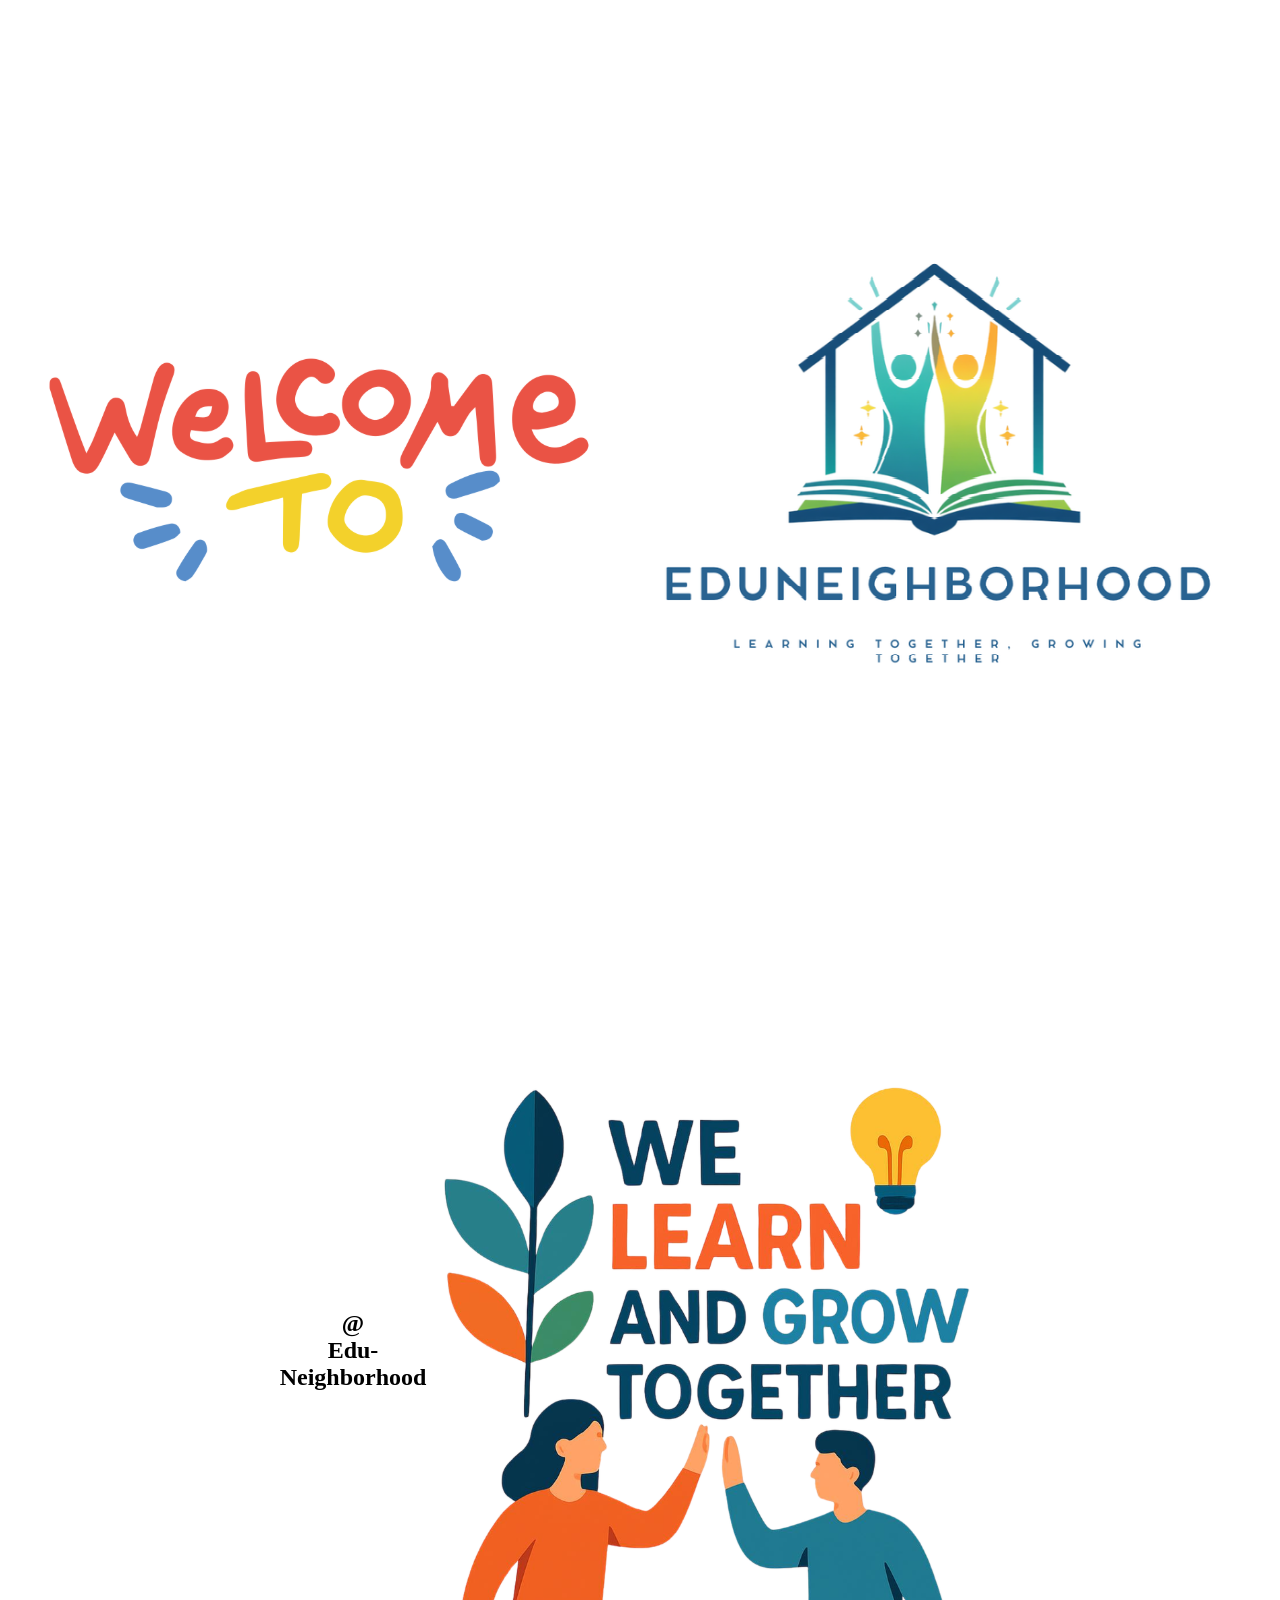
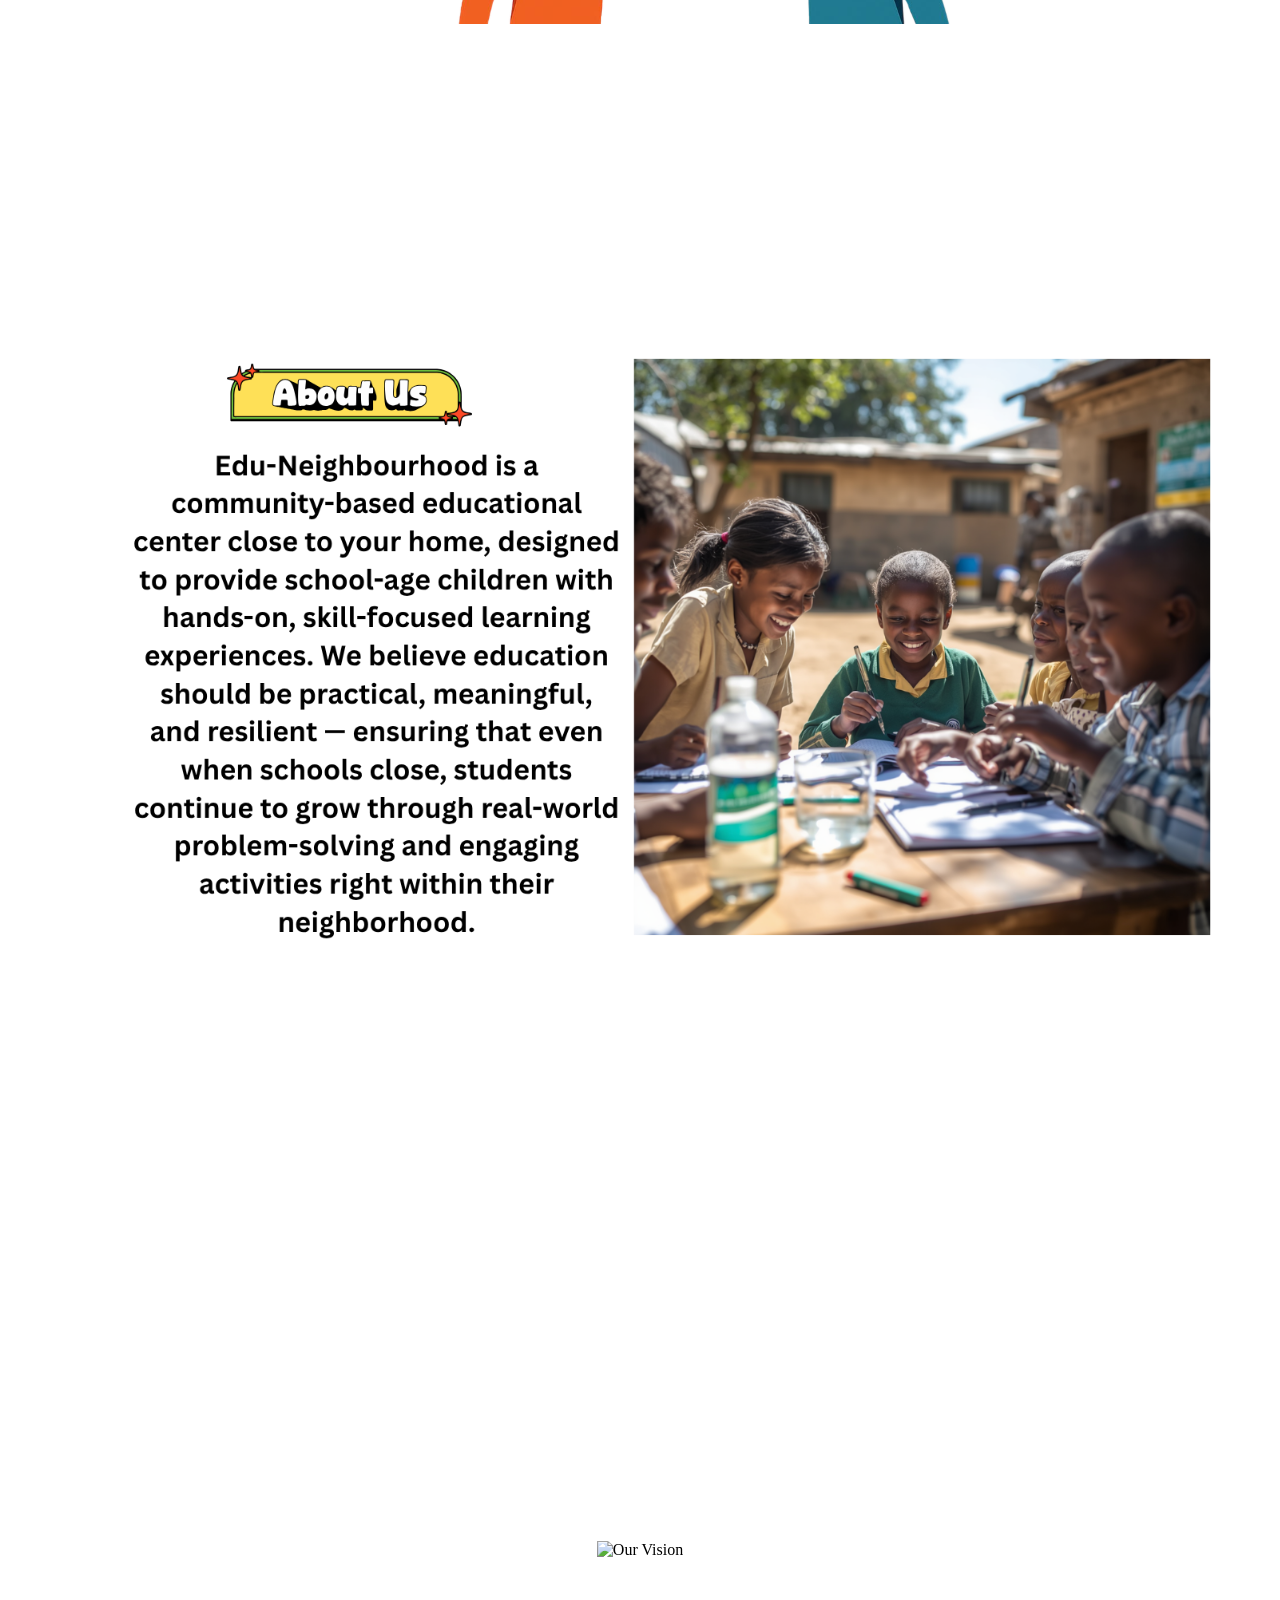
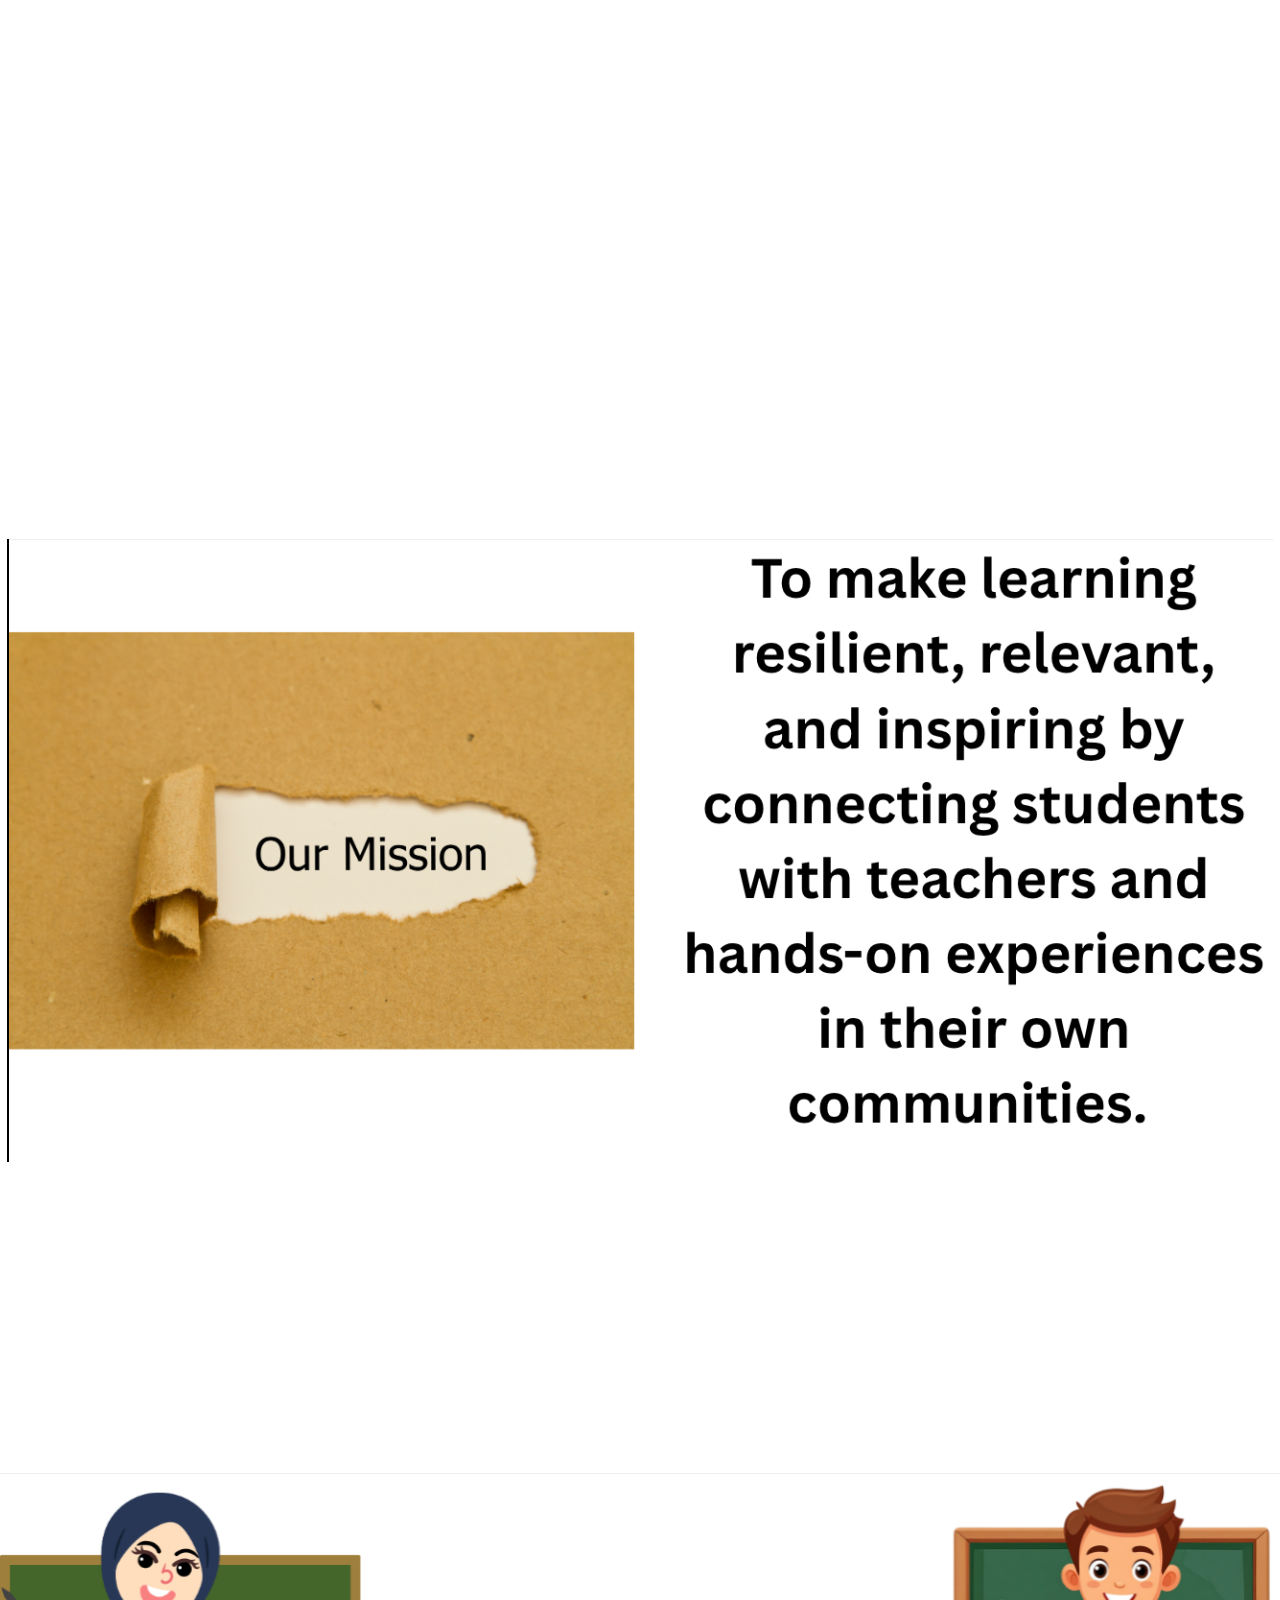
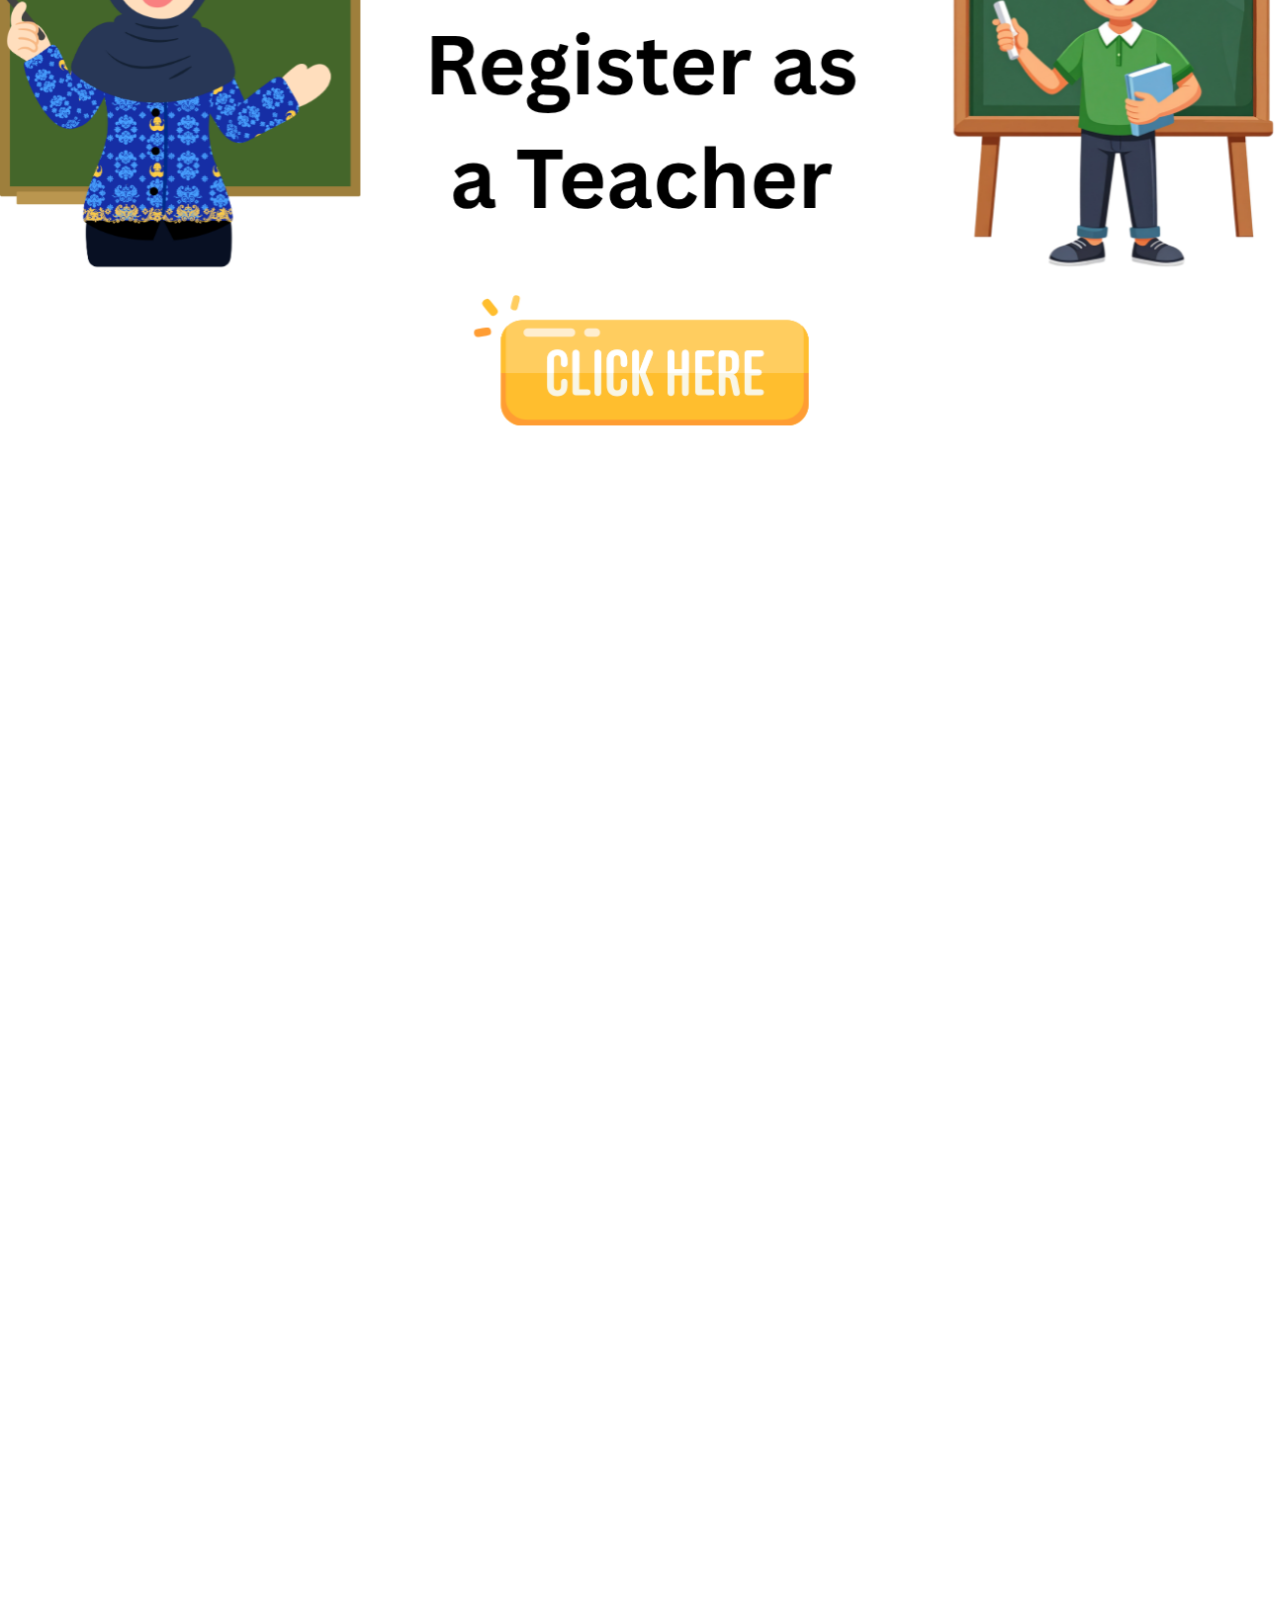
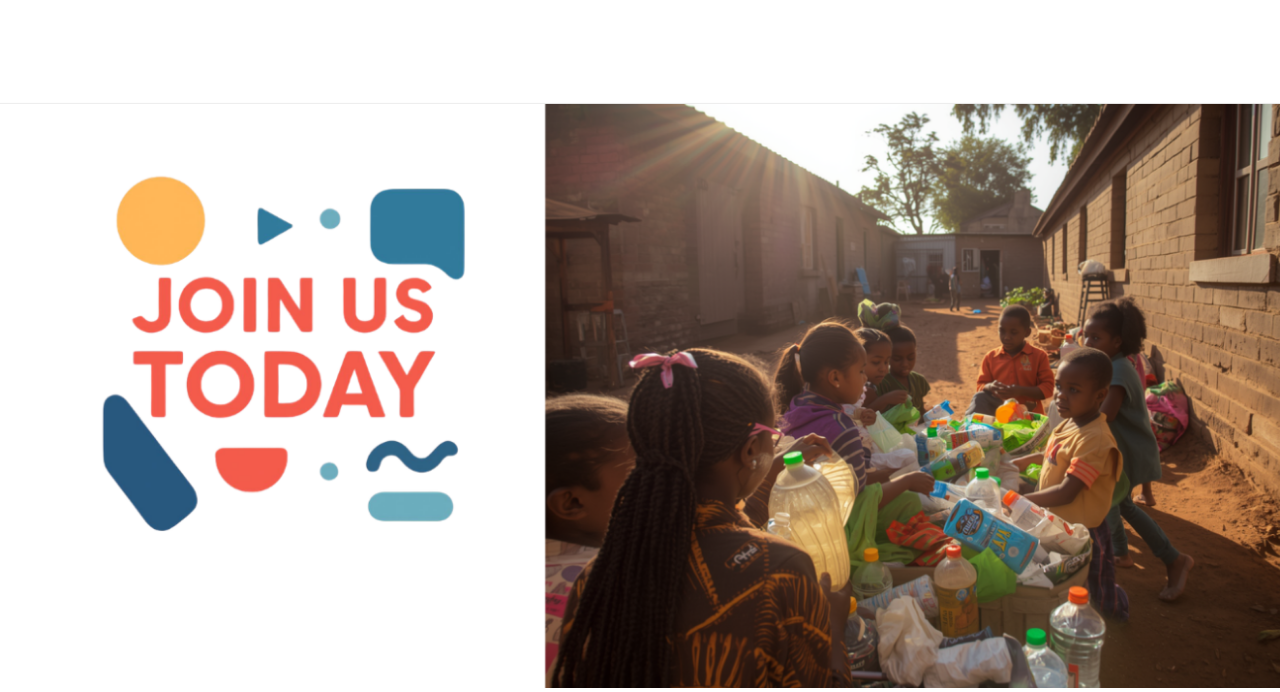
==== index.html @ c3575efc "first commit" ====
<!DOCTYPE html>
<html lang="en">
<head>
    <meta charset="UTF-8">
    <meta name="viewport" content="width=>, initial-scale=1.0">
    <title>EduNeighborhood</title>
    <link rel="stylesheet" href="style.css">
</head>
<body>
    <header>
        
        <div class="left">
            <a href="index.html">
                <img src="images/header1.png" alt="Welcom image">
            </a>
        </div>
        <div class="right">
            <a href="index.html">
                <img src="images/header2.png" alt="Home image" >
            </a>           
         </div>
    </header>
    <Section class="Section1">
        <div class="left">
            <h1>
                @<br>Edu-<br>Neighborhood
            </h1>
        </div>
        <div class="right">
            <img src="images/section1.png" alt="">
        </div>
    </Section>
    <Section class="Section2">
       <img src="images/about1.png" alt="About Us">
    </Section>
    <Section class="Section3">
         <img src="images/Vision1.png" alt="Our Vision">
    </Section>
    <Section class="Section4">
        <img src="images/Mission1.png" alt="Our Mission">
    </Section>
    <Section class="Section5">
        <img src="images/Register1.png" alt="Teacher Register">
    </Section>
    <Section class="Section6">

    </Section>
    <Section class="Section7">

    </Section>
    <Section class="Section8">

    </Section>
    <Footer>
        <img src="images/footer1.png" alt="Join Us Today">
    </Footer>
</body>
</html>
---- style.css ----
body{
  align-items: center;
  margin: 0;
  padding: 0;

}
header {
     /* Full width */
  display: flex; 
  flex-direction: column;  /* Optional: for centering content */
  align-items: center;
  justify-content: center;
  gap: 15px;
}
img {
  max-width: 100%;
  height: auto;
}

Section {
      /* Full width */
  display: flex; 
  flex-direction: column;  /* Optional: for centering content */
  align-items: center;
  justify-content: center;
  gap: 15px;
}
h1 {
    display: flex;
    align-items: center;
    justify-content: center;
    text-align: center;
}

@media(min-width: 768px) {
    header {
        flex-direction: row;
        justify-content: center;
        height: 100vh;
        width: 100%;
        }
     section {
        flex-direction: row;
        justify-content: center;
        height: 100vh;
        width: 100%;
        }
}
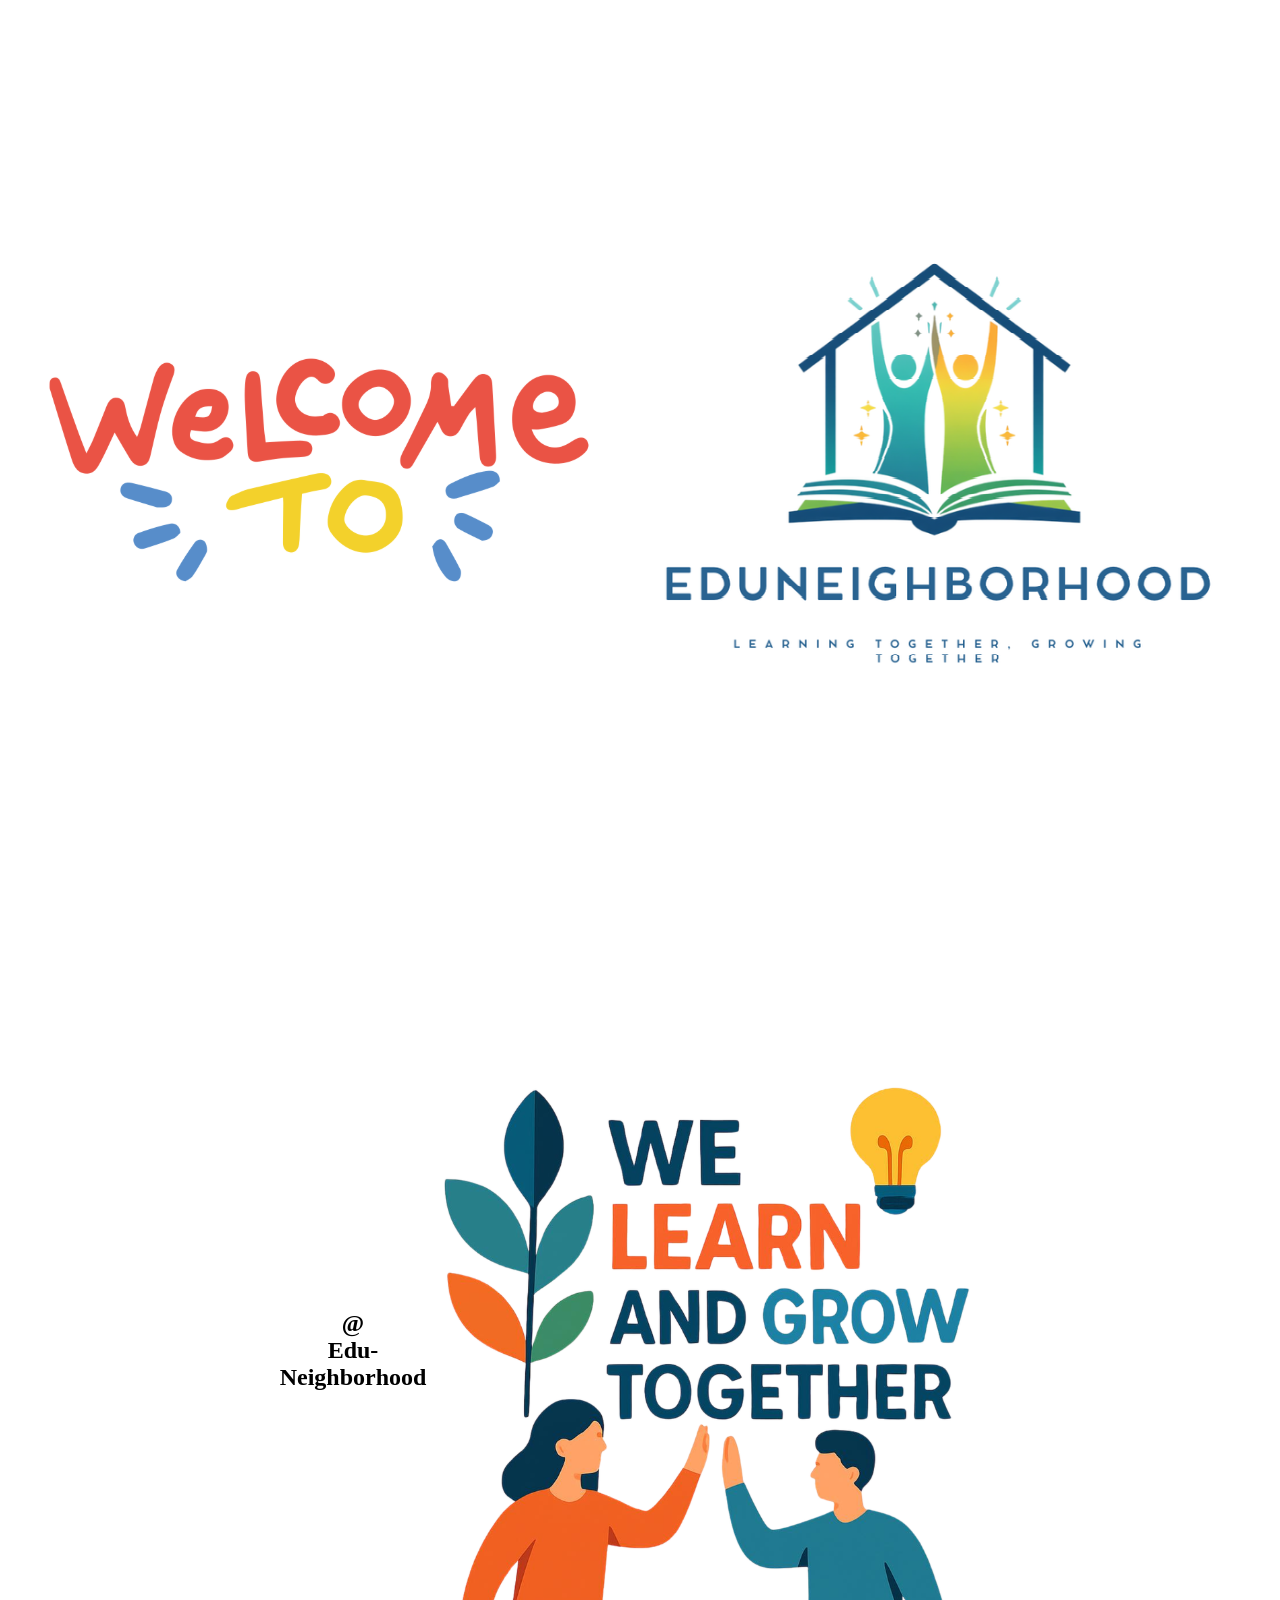
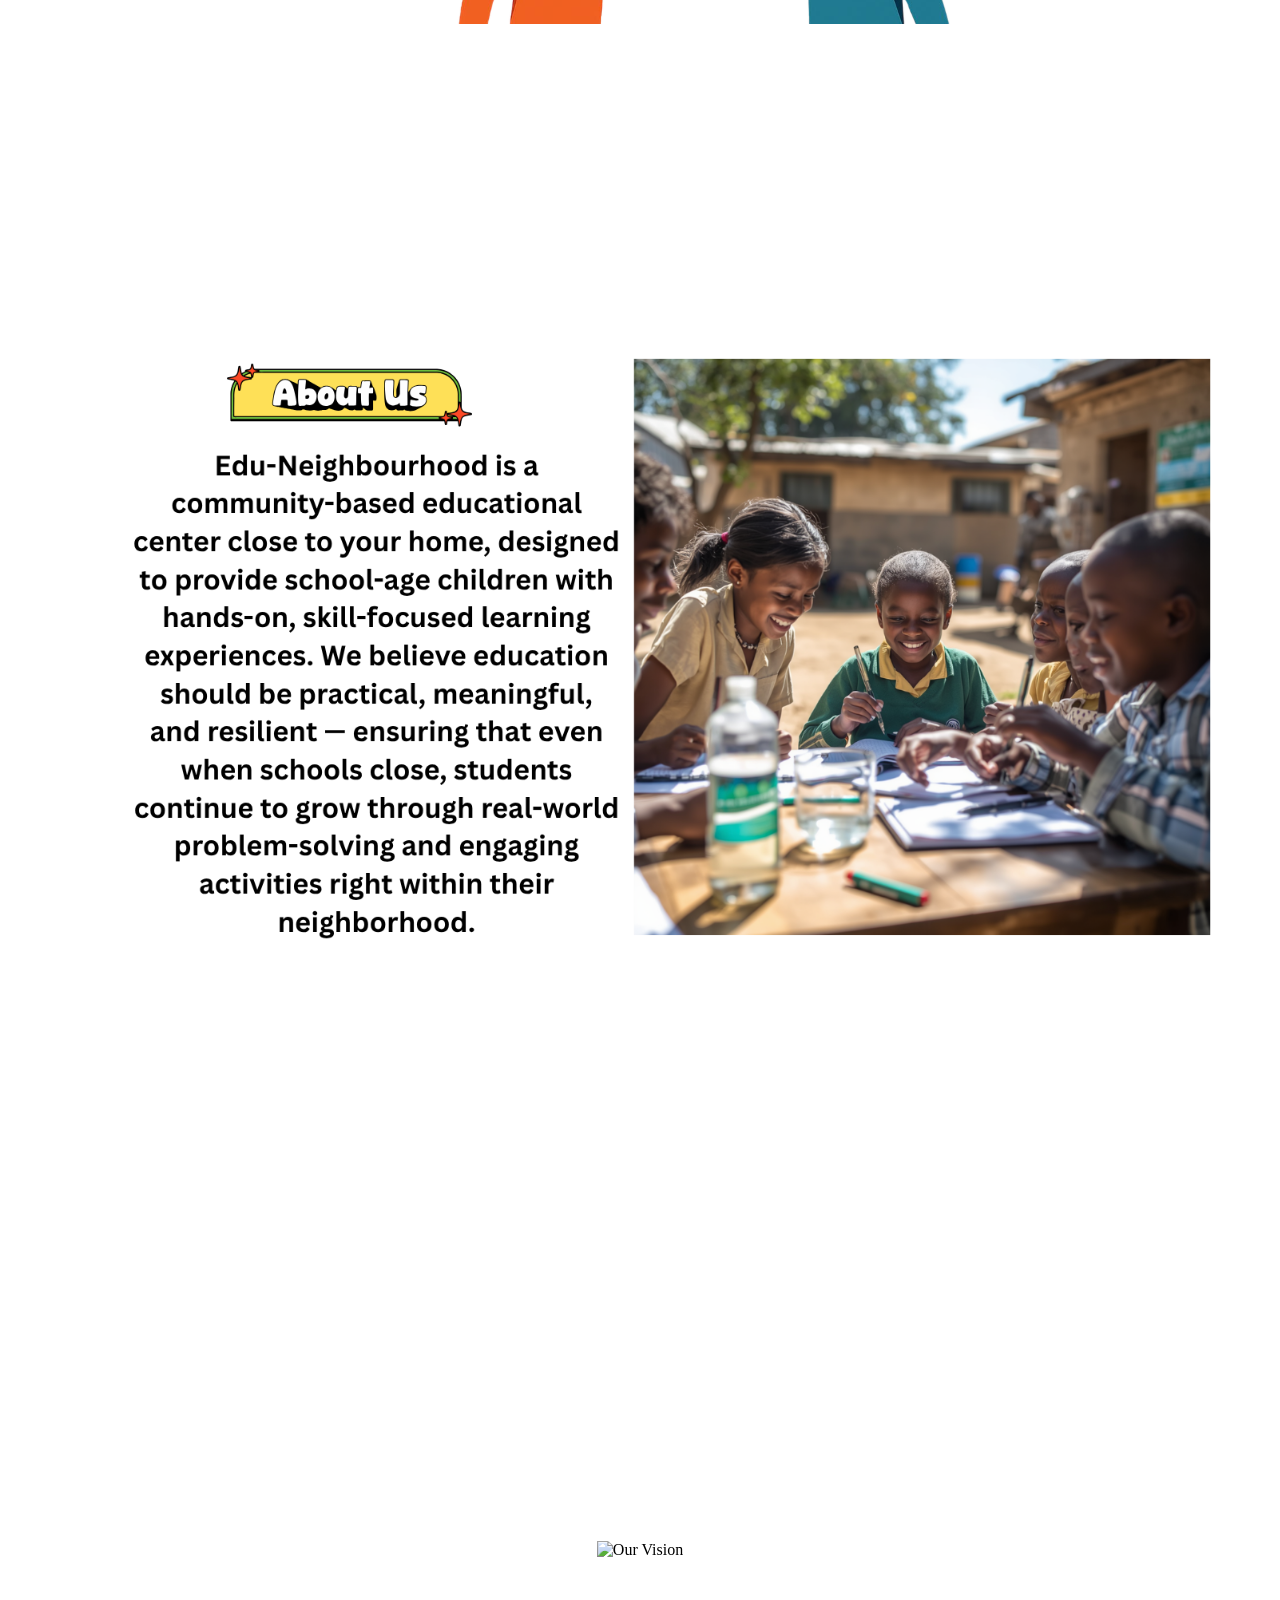
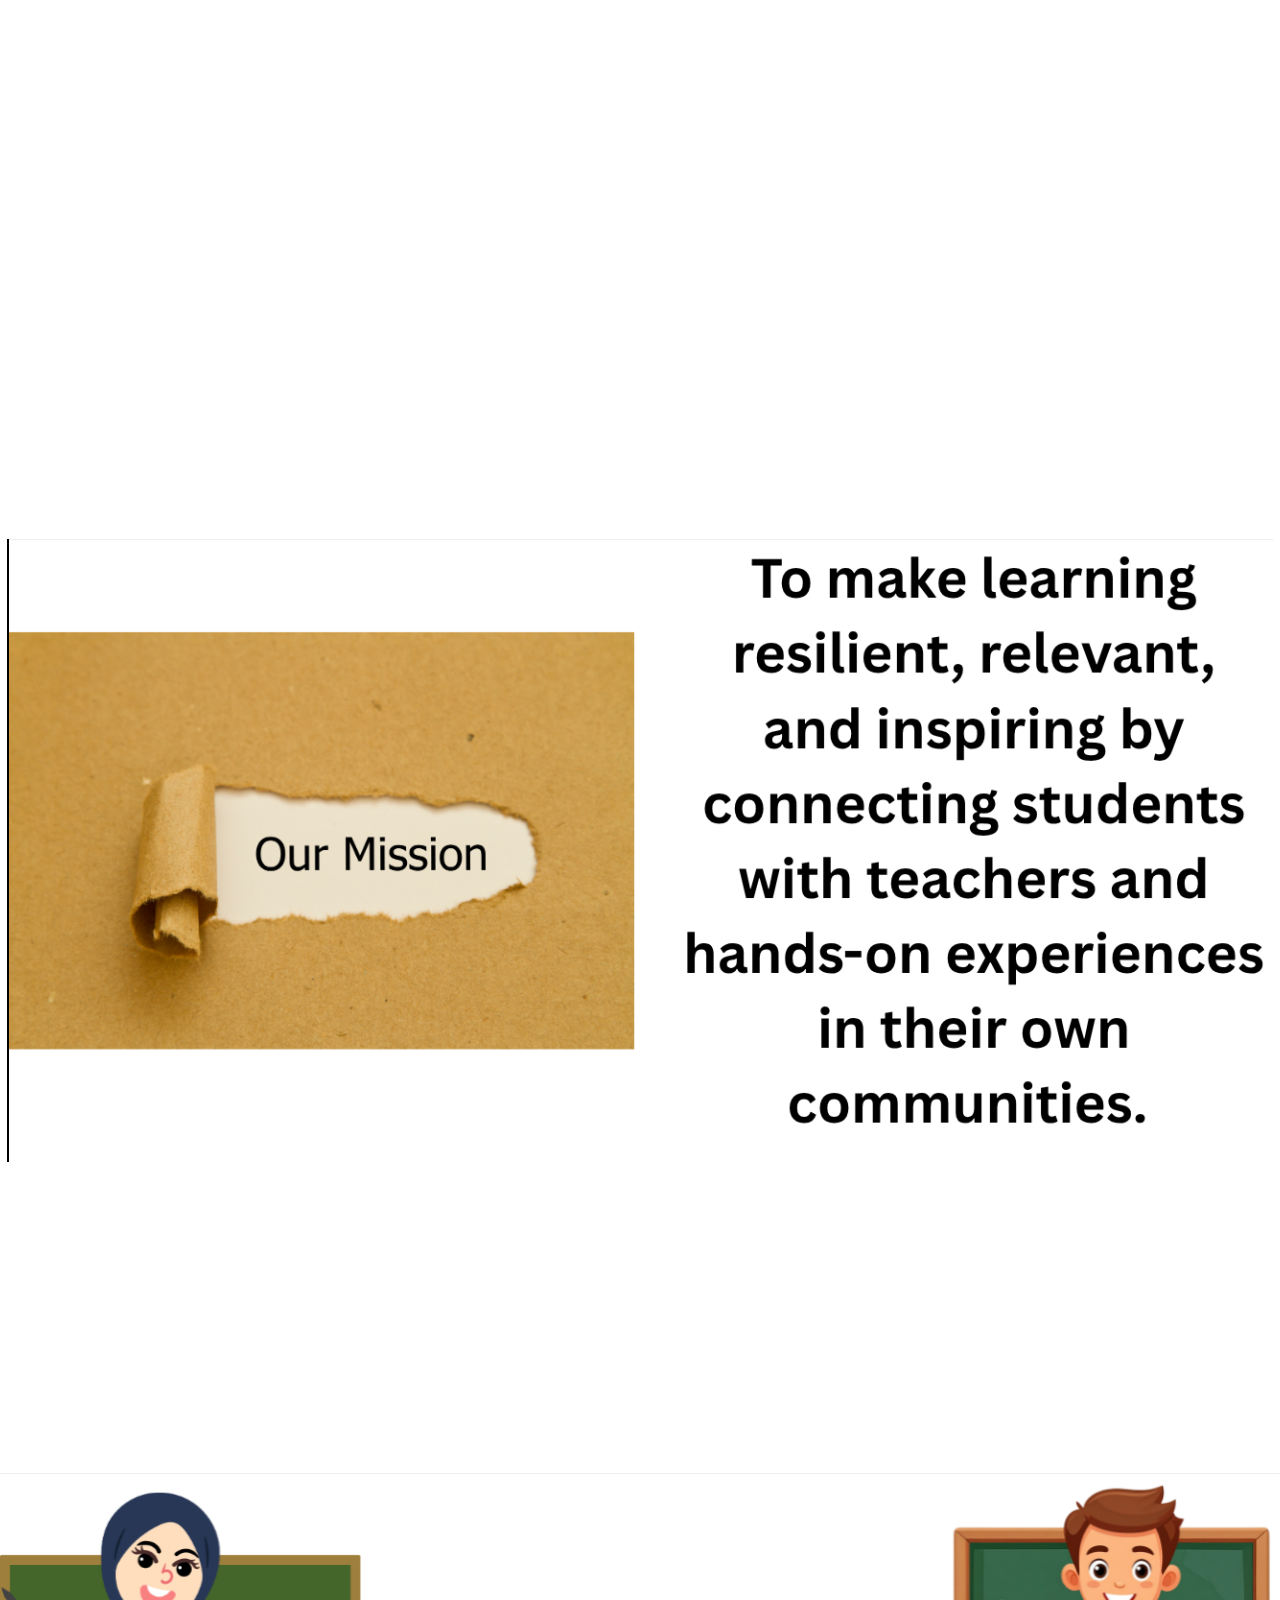
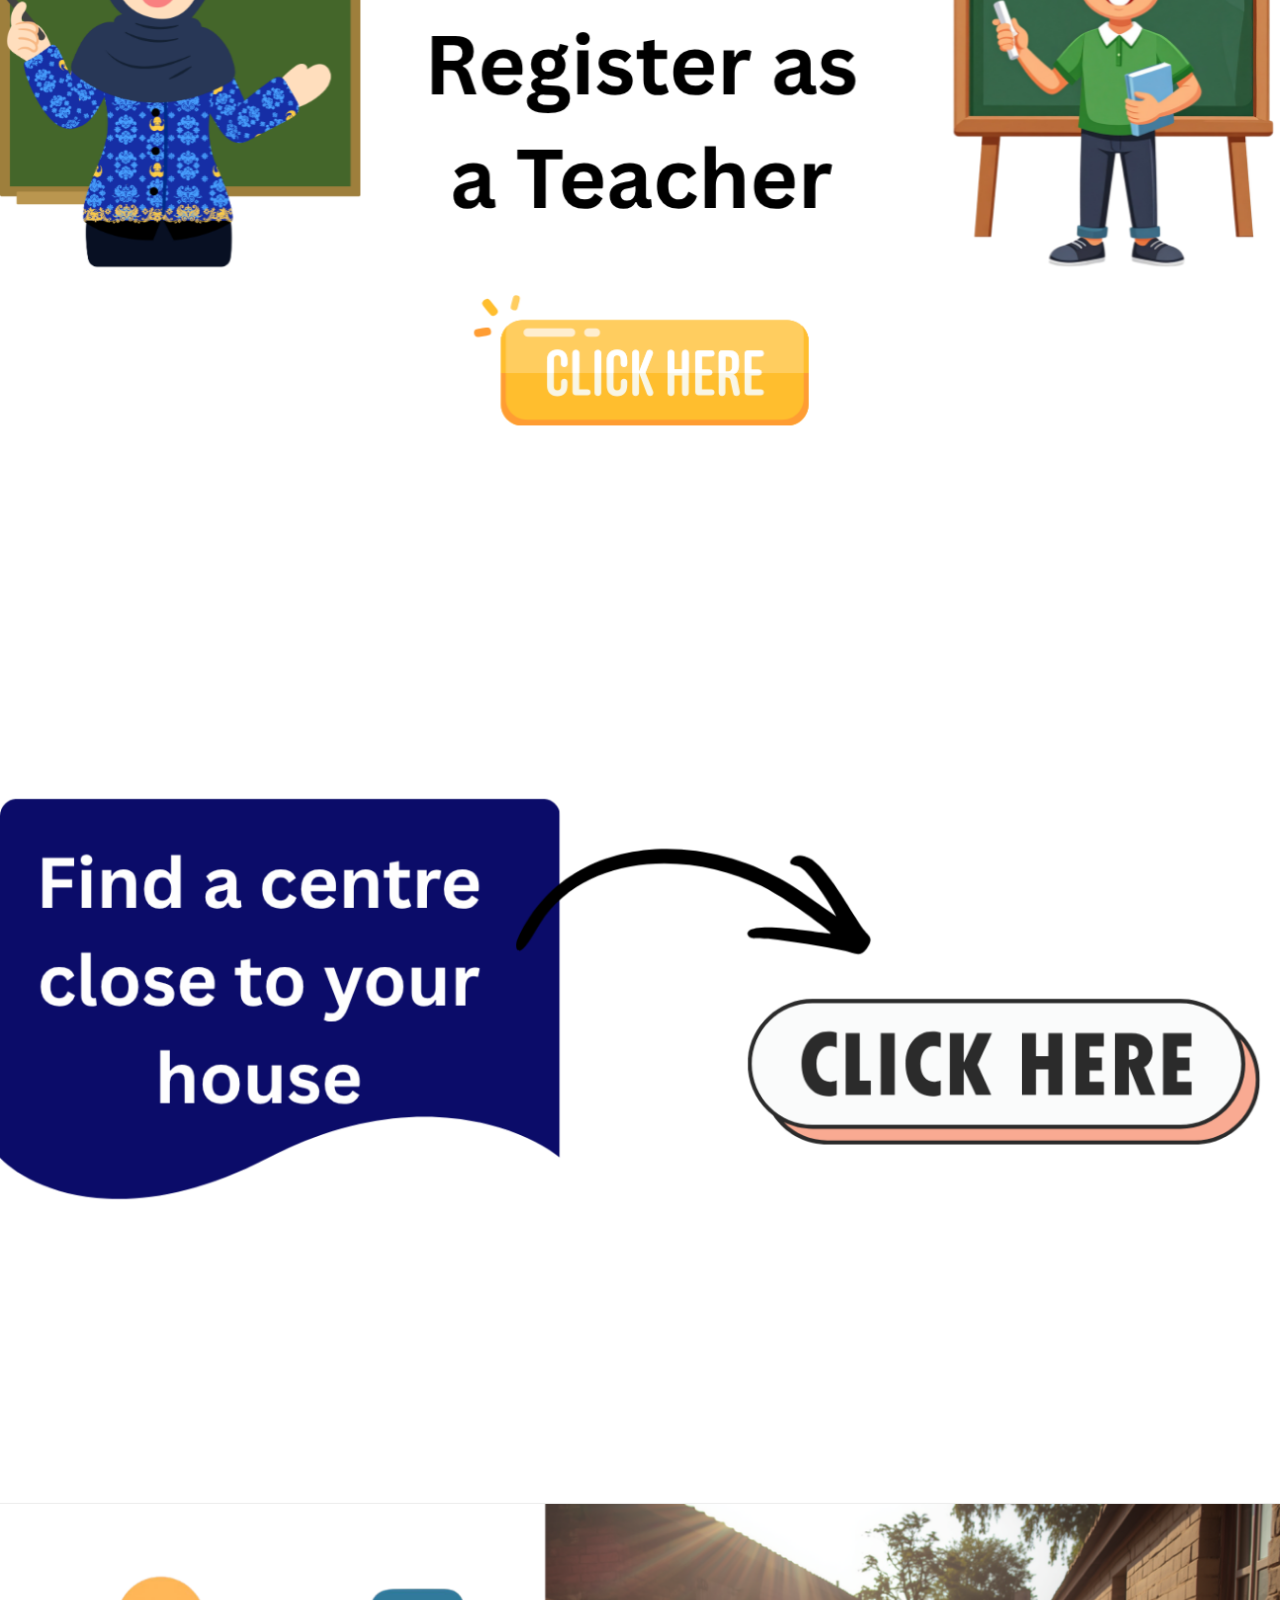
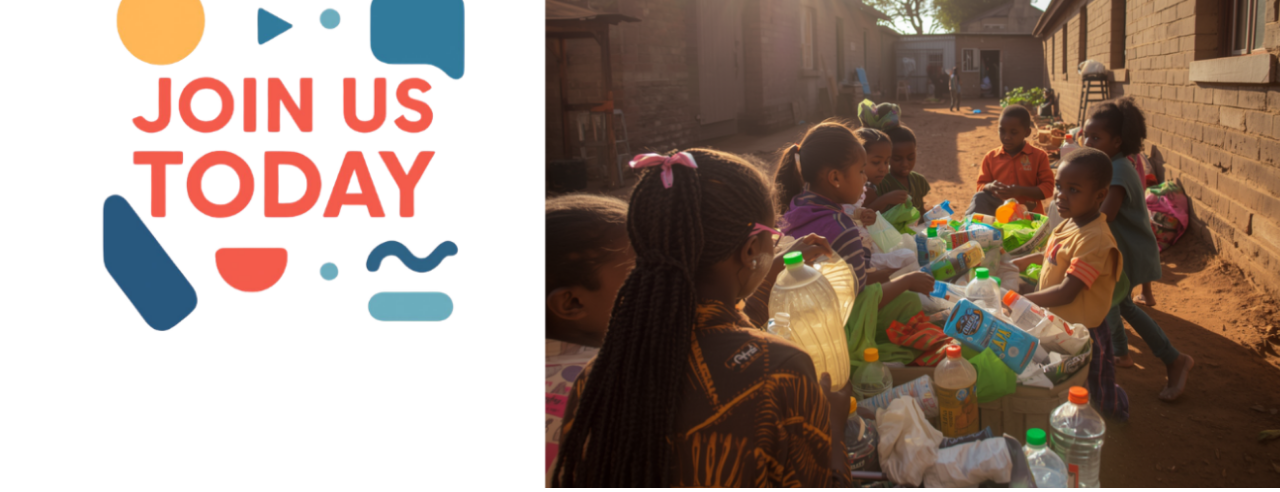
==== commit 47c2061d: "Home section added" ====
--- a/index.html
+++ b/index.html
@@ -43,13 +43,7 @@
         <img src="images/Register1.png" alt="Teacher Register">
     </Section>
     <Section class="Section6">
-
-    </Section>
-    <Section class="Section7">
-
-    </Section>
-    <Section class="Section8">
-
+        <img src="images/searchHome1.png" alt="Find a Location Close to you">
     </Section>
     <Footer>
         <img src="images/footer1.png" alt="Join Us Today">
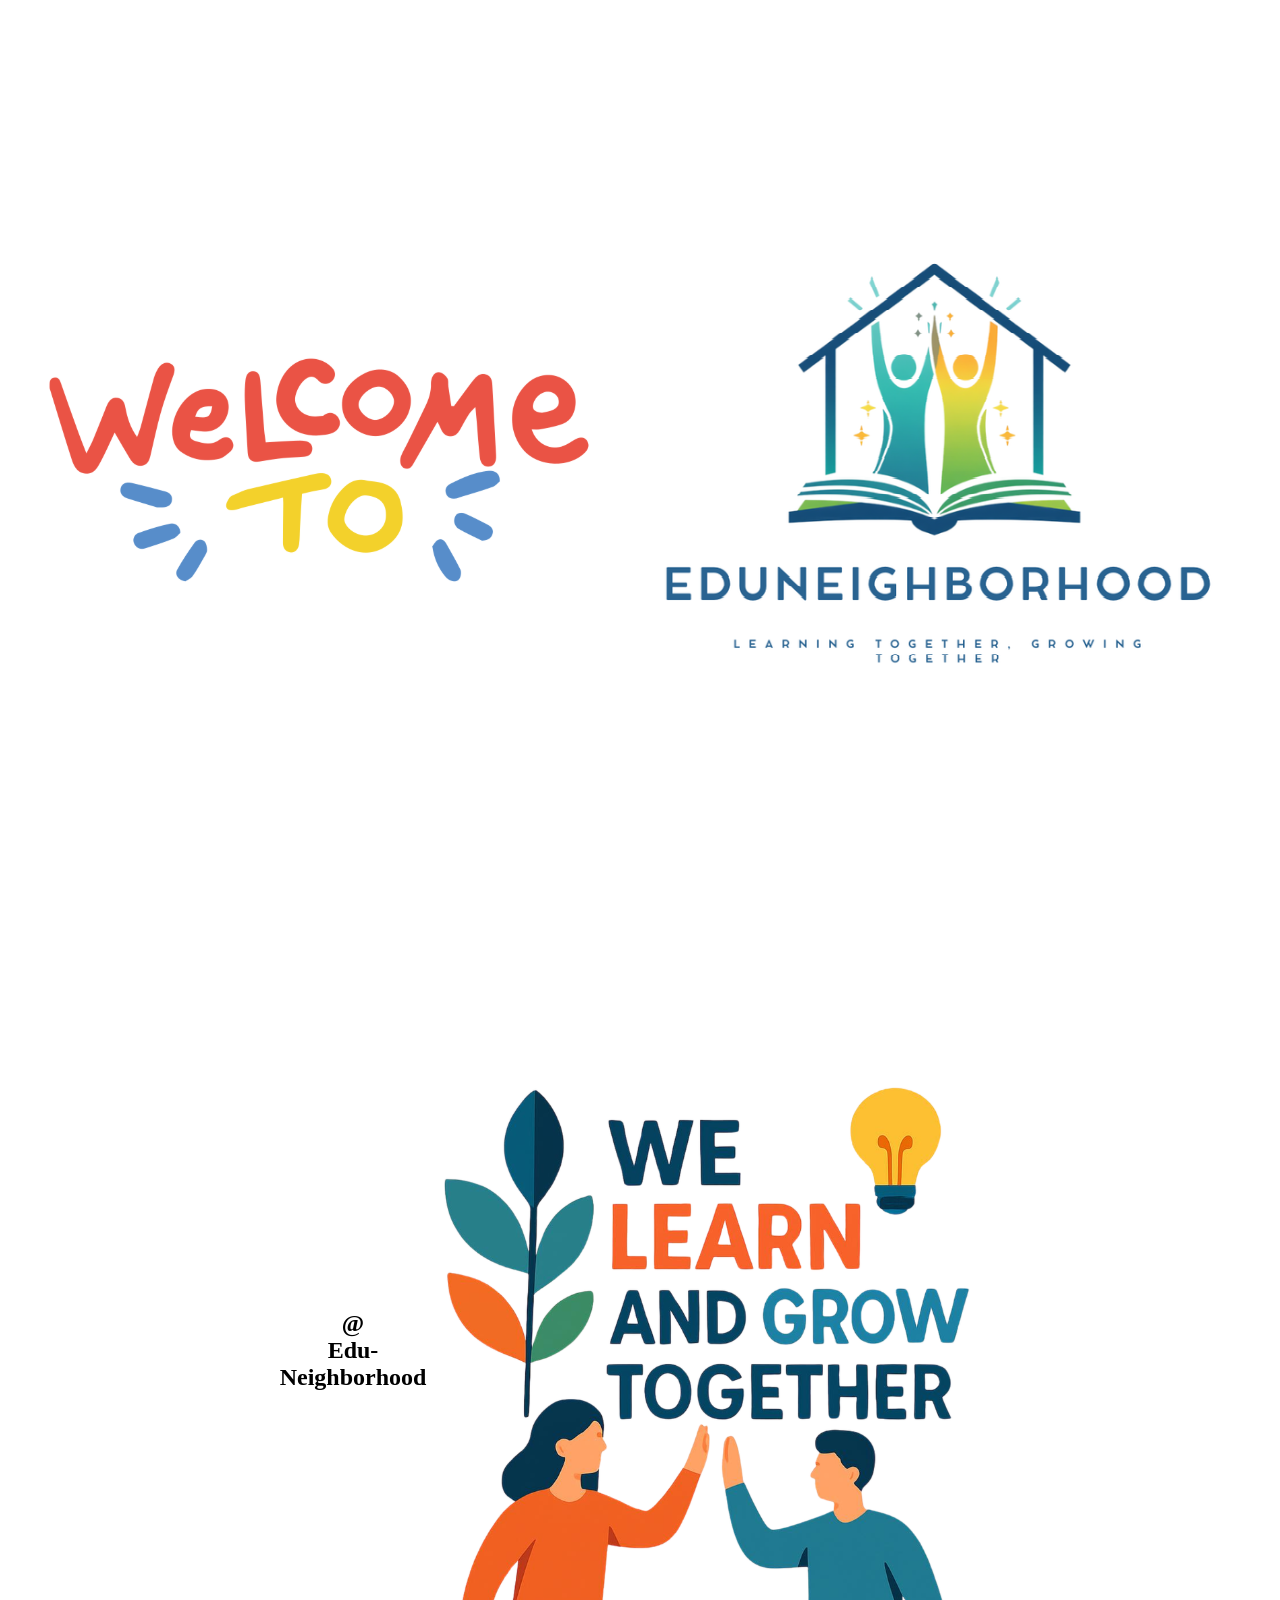
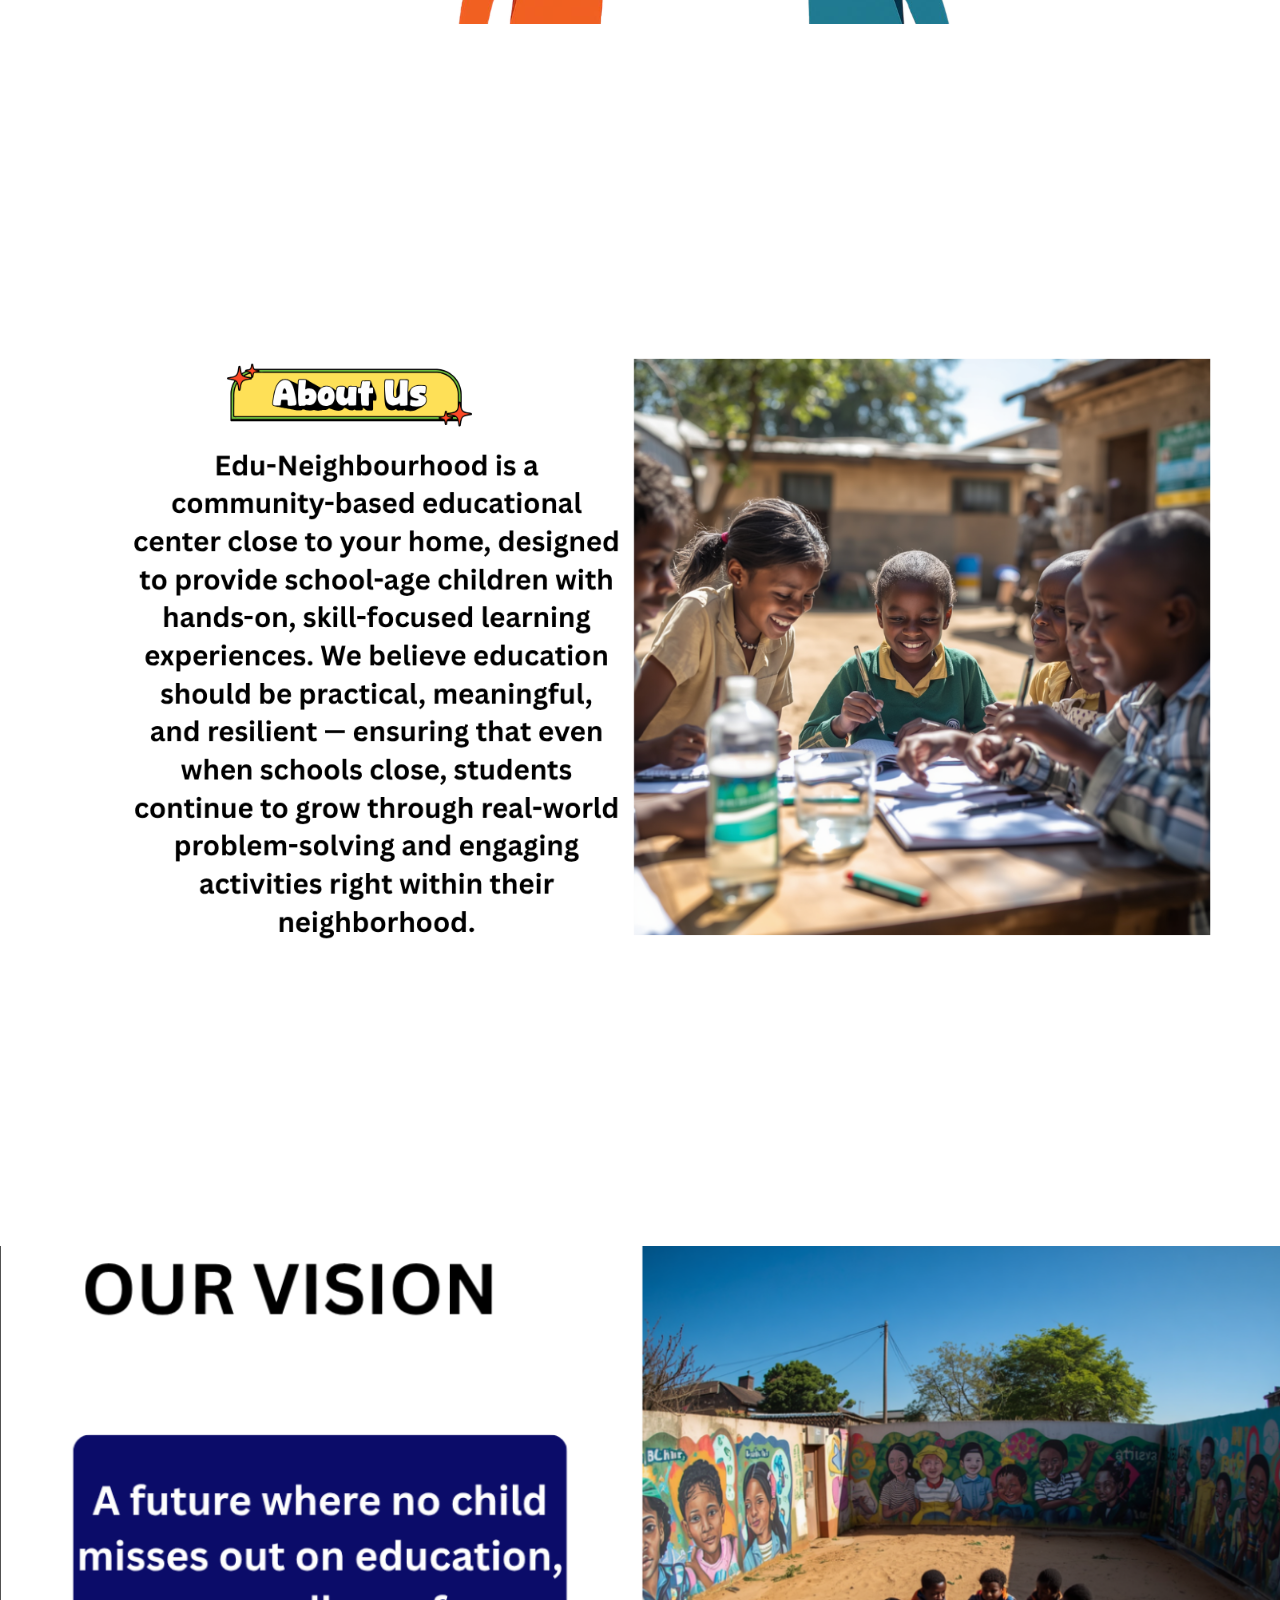
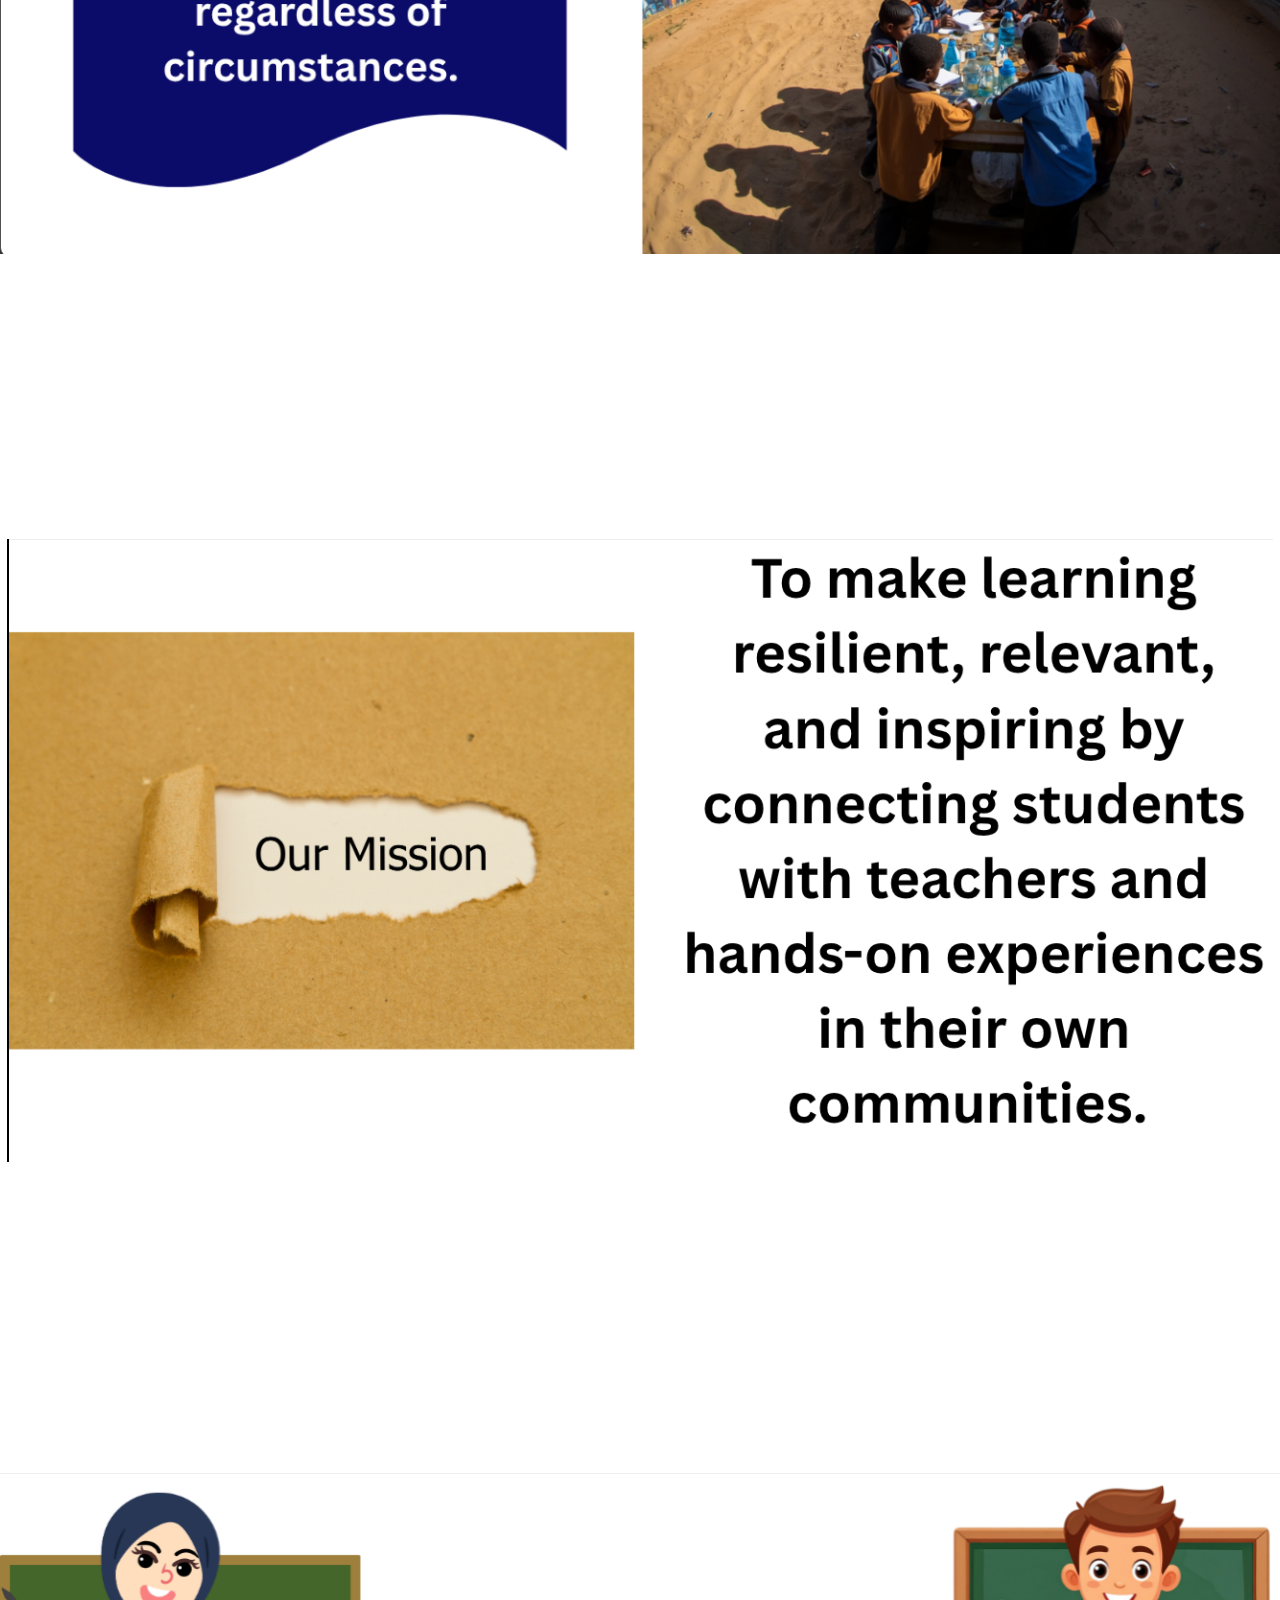
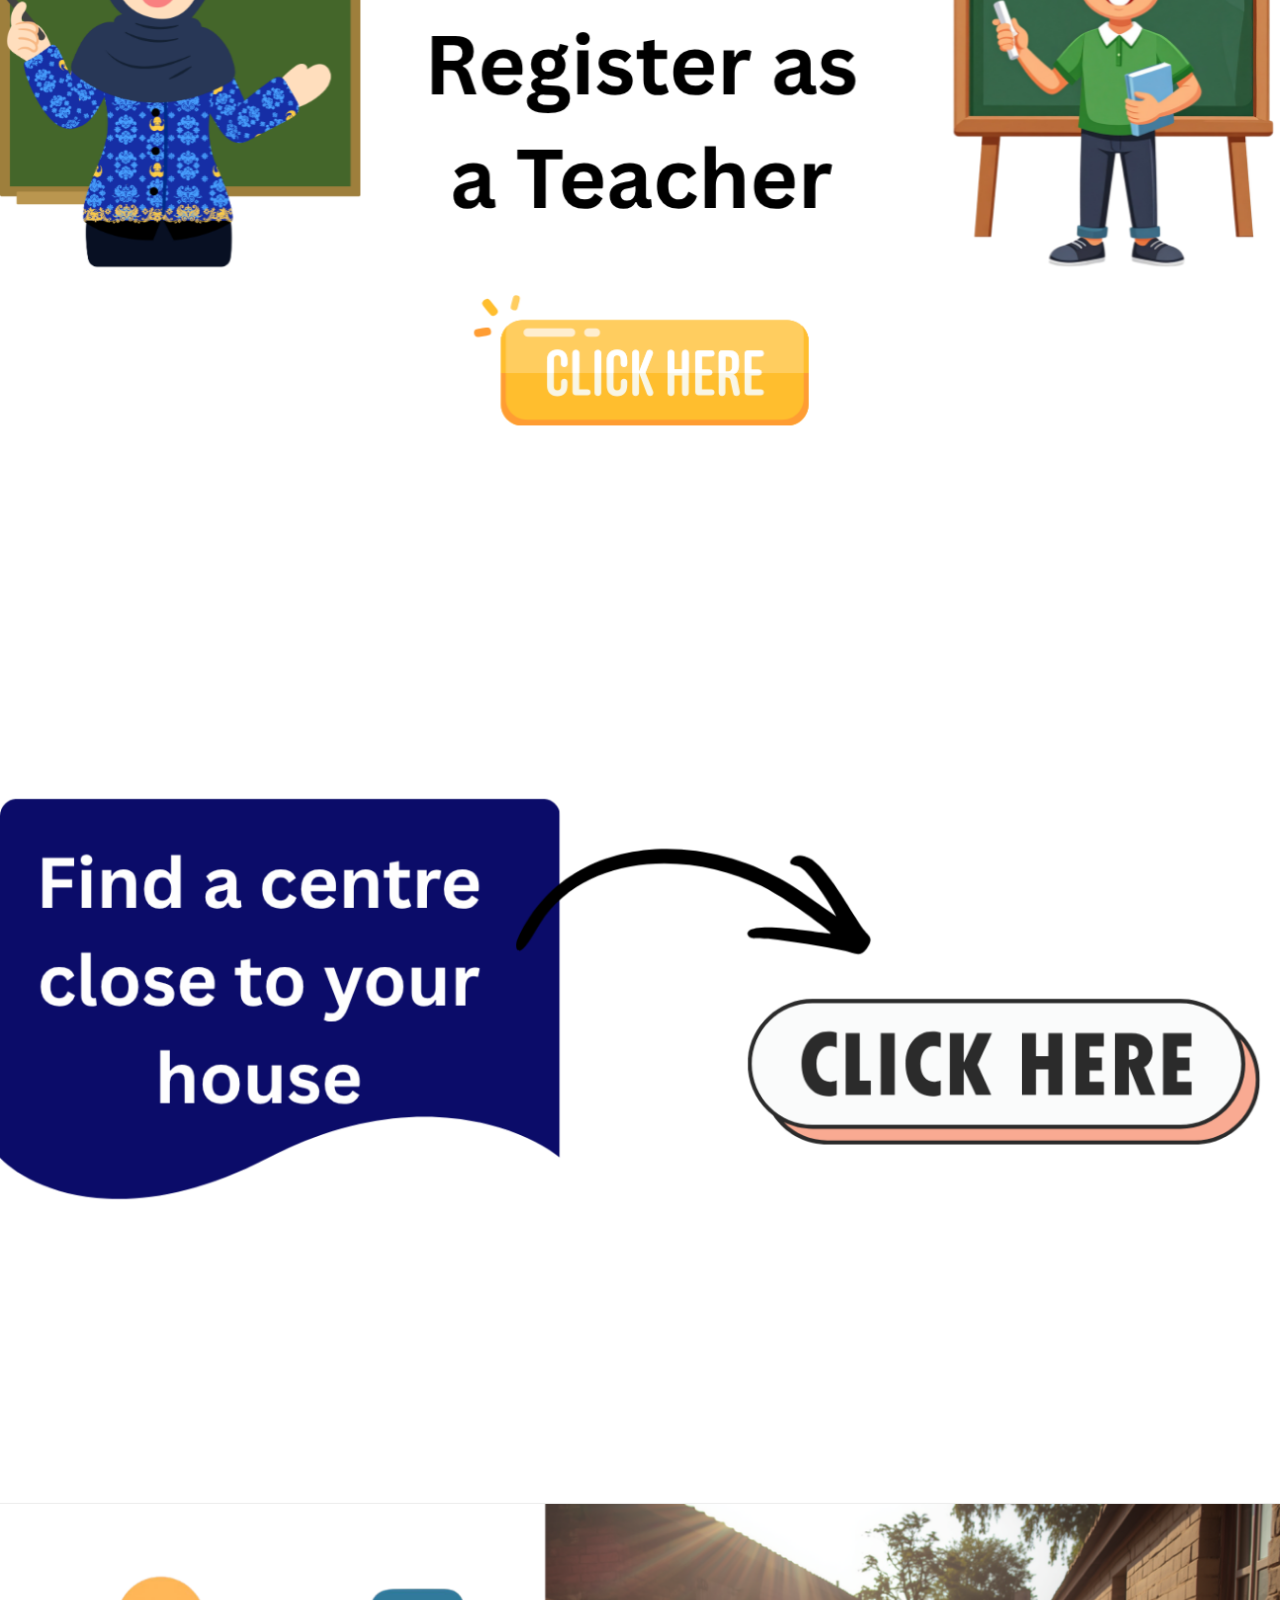
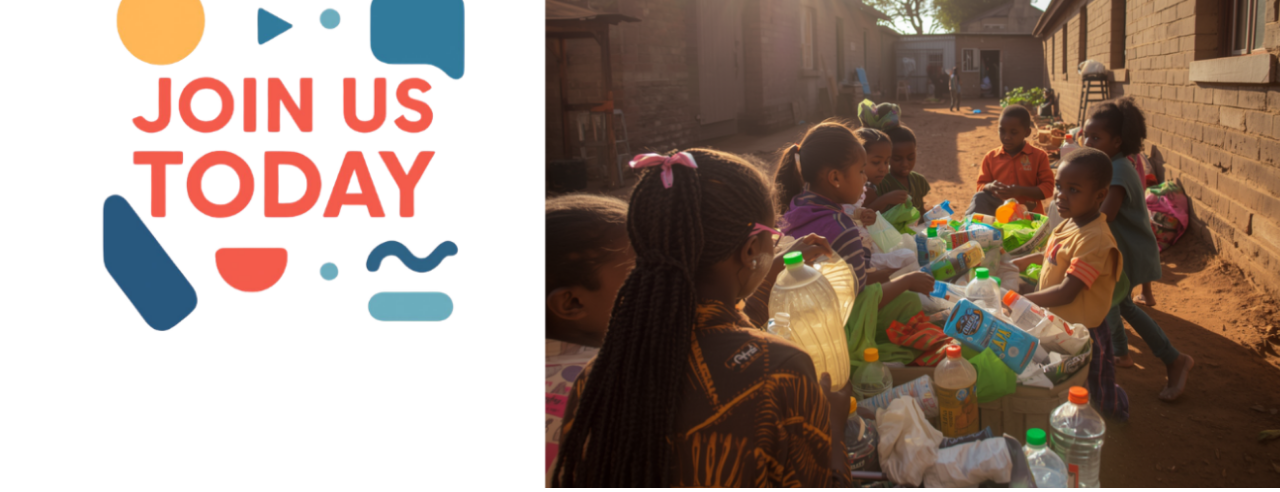
==== commit a2f0b686: "fixed a broken Image" ====
--- a/index.html
+++ b/index.html
@@ -34,7 +34,7 @@
        <img src="images/about1.png" alt="About Us">
     </Section>
     <Section class="Section3">
-         <img src="images/Vision1.png" alt="Our Vision">
+         <img src="images/vision1.png" alt="Our Vision">
     </Section>
     <Section class="Section4">
         <img src="images/Mission1.png" alt="Our Mission">
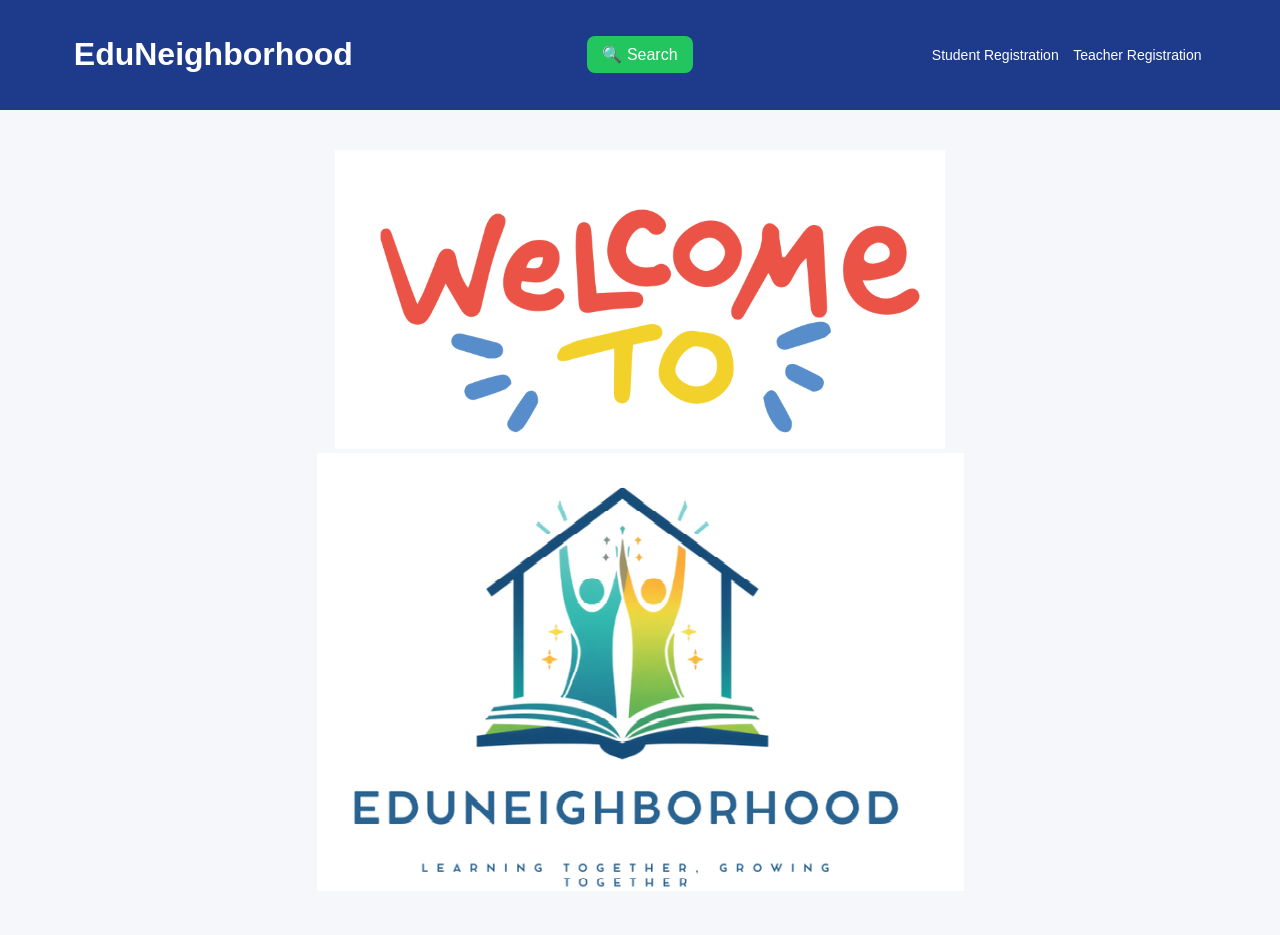
==== commit 9011bd9e: "Recent update" ====
--- a/index.html
+++ b/index.html
@@ -1,52 +1,41 @@
 <!DOCTYPE html>
 <html lang="en">
 <head>
-    <meta charset="UTF-8">
-    <meta name="viewport" content="width=>, initial-scale=1.0">
-    <title>EduNeighborhood</title>
-    <link rel="stylesheet" href="style.css">
+<meta charset="UTF-8">
+<meta name="viewport" content="width=device-width, initial-scale=1.0">
+<title>EduNeighborhood</title>
+<link rel="stylesheet" href="style.css">
 </head>
+
 <body>
-    <header>
+
+<header class="header">
+
+    <!-- LEFT (empty for design balance) -->
+    <div class="left"><h1>EduNeighborhood</h1>
+</div>
+
+    <!-- CENTER (SEARCH BUTTON) -->
+    <div class="center">
+        <a href="search.html" class="search-btn">🔍 Search</a>
+    </div>
+
+    <!-- RIGHT (TITLE + LINKS) -->
+    <div class="right">
         
-        <div class="left">
-            <a href="index.html">
-                <img src="images/header1.png" alt="Welcom image">
-            </a>
-        </div>
-        <div class="right">
-            <a href="index.html">
-                <img src="images/header2.png" alt="Home image" >
-            </a>           
-         </div>
-    </header>
-    <Section class="Section1">
-        <div class="left">
-            <h1>
-                @<br>Edu-<br>Neighborhood
-            </h1>
-        </div>
-        <div class="right">
-            <img src="images/section1.png" alt="">
-        </div>
-    </Section>
-    <Section class="Section2">
-       <img src="images/about1.png" alt="About Us">
-    </Section>
-    <Section class="Section3">
-         <img src="images/vision1.png" alt="Our Vision">
-    </Section>
-    <Section class="Section4">
-        <img src="images/Mission1.png" alt="Our Mission">
-    </Section>
-    <Section class="Section5">
-        <img src="images/Register1.png" alt="Teacher Register">
-    </Section>
-    <Section class="Section6">
-        <img src="images/searchHome1.png" alt="Find a Location Close to you">
-    </Section>
-    <Footer>
-        <img src="images/footer1.png" alt="Join Us Today">
-    </Footer>
+        <nav>
+            <a href="student.html">Student Registration</a>
+            <a href="teacher.html">Teacher Registration</a>
+        </nav>
+    </div>
+
+</header>
+
+<!-- BODY AREA (YOU CAN ADD IMAGES HERE) -->
+<main class="body-area">
+    <img src="images/header1.png" alt="Welcome to EduNeighborhood">
+    <img src="images/header2.png" alt="">
+</main>
+
 </body>
 </html>
--- a/style.css
+++ b/style.css
@@ -1,49 +1,113 @@
+/* GENERAL */
+body {
+    margin: 0;
+    font-family: Arial, sans-serif;
+    background: #f5f7fa;
+}
 
-body{
-  align-items: center;
-  margin: 0;
-  padding: 0;
+/* HEADER LAYOUT */
+.header {
+    display: flex;
+    flex-direction: row;
+    justify-content: space-between;
+    gap: 30px;
+    align-items: center;
+    background: #1e3a8a;
+    color: white;
+    padding: 15px;
+    flex-wrap: wrap;
+}
 
+/* LEFT / CENTER / RIGHT */
+.left, .center, .right {
+    flex: 1;
+    text-align: center;
 }
-header {
-     /* Full width */
-  display: flex; 
-  flex-direction: column;  /* Optional: for centering content */
-  align-items: center;
-  justify-content: center;
-  gap: 15px;
+
+/* TITLE */
+.right h1 {
+    margin: 0;
+    font-size: 18px;
+}
+
+/* NAV LINKS */
+nav a {
+    color: white;
+    padding-top: 20px;
+    margin: 5px;
+    text-decoration: none;
+    font-size: 14px;
+}
+
+/* SEARCH BUTTON (CENTER) */
+.search-btn {
+    background: #22c55e;
+    padding: 10px 15px;
+    border-radius: 8px;
+    color: white;
+    text-decoration: none;
+}
+
+/* BODY AREA */
+.body-area {
+    padding: 40px;
+    text-align: center;
+}
+
+/* SIMPLE HEADER (OTHER PAGES) */
+.simple-header {
+    background: #1e3a8a;
+    color: white;
+    padding: 15px;
+    text-align: center;
+}
+
+.simple-header a {
+    color: white;
+    text-decoration: none;
+    position: absolute;
+    left: 15px;
+}
+
+/* FORMS */
+.form-box {
+    padding: 20px;
+}
+
+form {
+    display: flex;
+    flex-direction: column;
+}
+
+input, select {
+    padding: 12px;
+    margin-bottom: 10px;
+    border-radius: 6px;
+    border: 1px solid #ccc;
+}
+
+button {
+    padding: 12px;
+    background: #1e3a8a;
+    color: white;
+    border: none;
+    border-radius: 6px;
 }
 img {
   max-width: 100%;
   height: auto;
 }
 
-Section {
-      /* Full width */
-  display: flex; 
-  flex-direction: column;  /* Optional: for centering content */
-  align-items: center;
-  justify-content: center;
-  gap: 15px;
-}
-h1 {
-    display: flex;
-    align-items: center;
-    justify-content: center;
-    text-align: center;
-}
+/* MOBILE FIRST RESPONSIVE */
+@media (max-width: 768px) {
+    .header {
+        flex-direction: column;
+        text-align: center;
+    }
 
-@media(min-width: 768px) {
-    header {
-        flex-direction: row;
-        justify-content: center;
-        height: 100vh;
-        width: 100%;
-        }
-     section {
-        flex-direction: row;
-        justify-content: center;
-        height: 100vh;
-        width: 100%;
-        }
+    .simple-header a {
+        position: static;
+        display: block;
+        margin-bottom: 10px;
+    }
 }
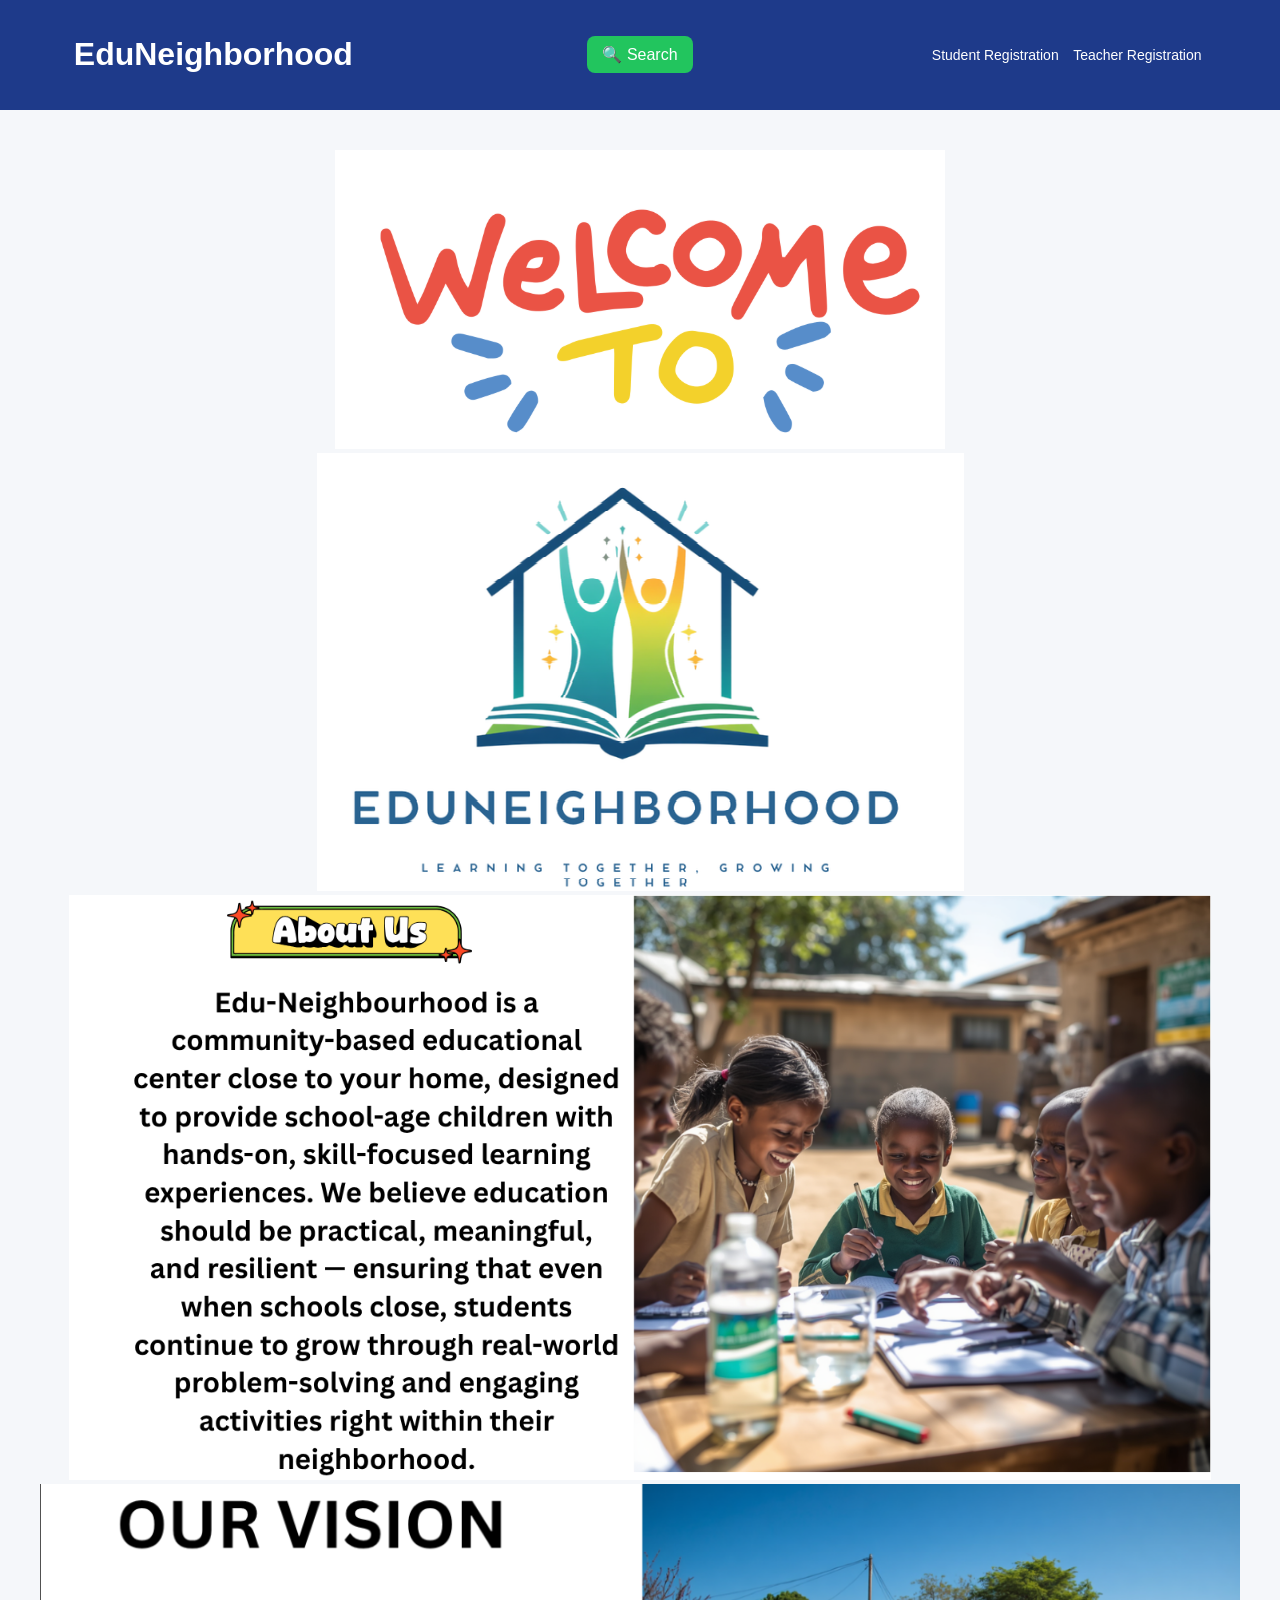
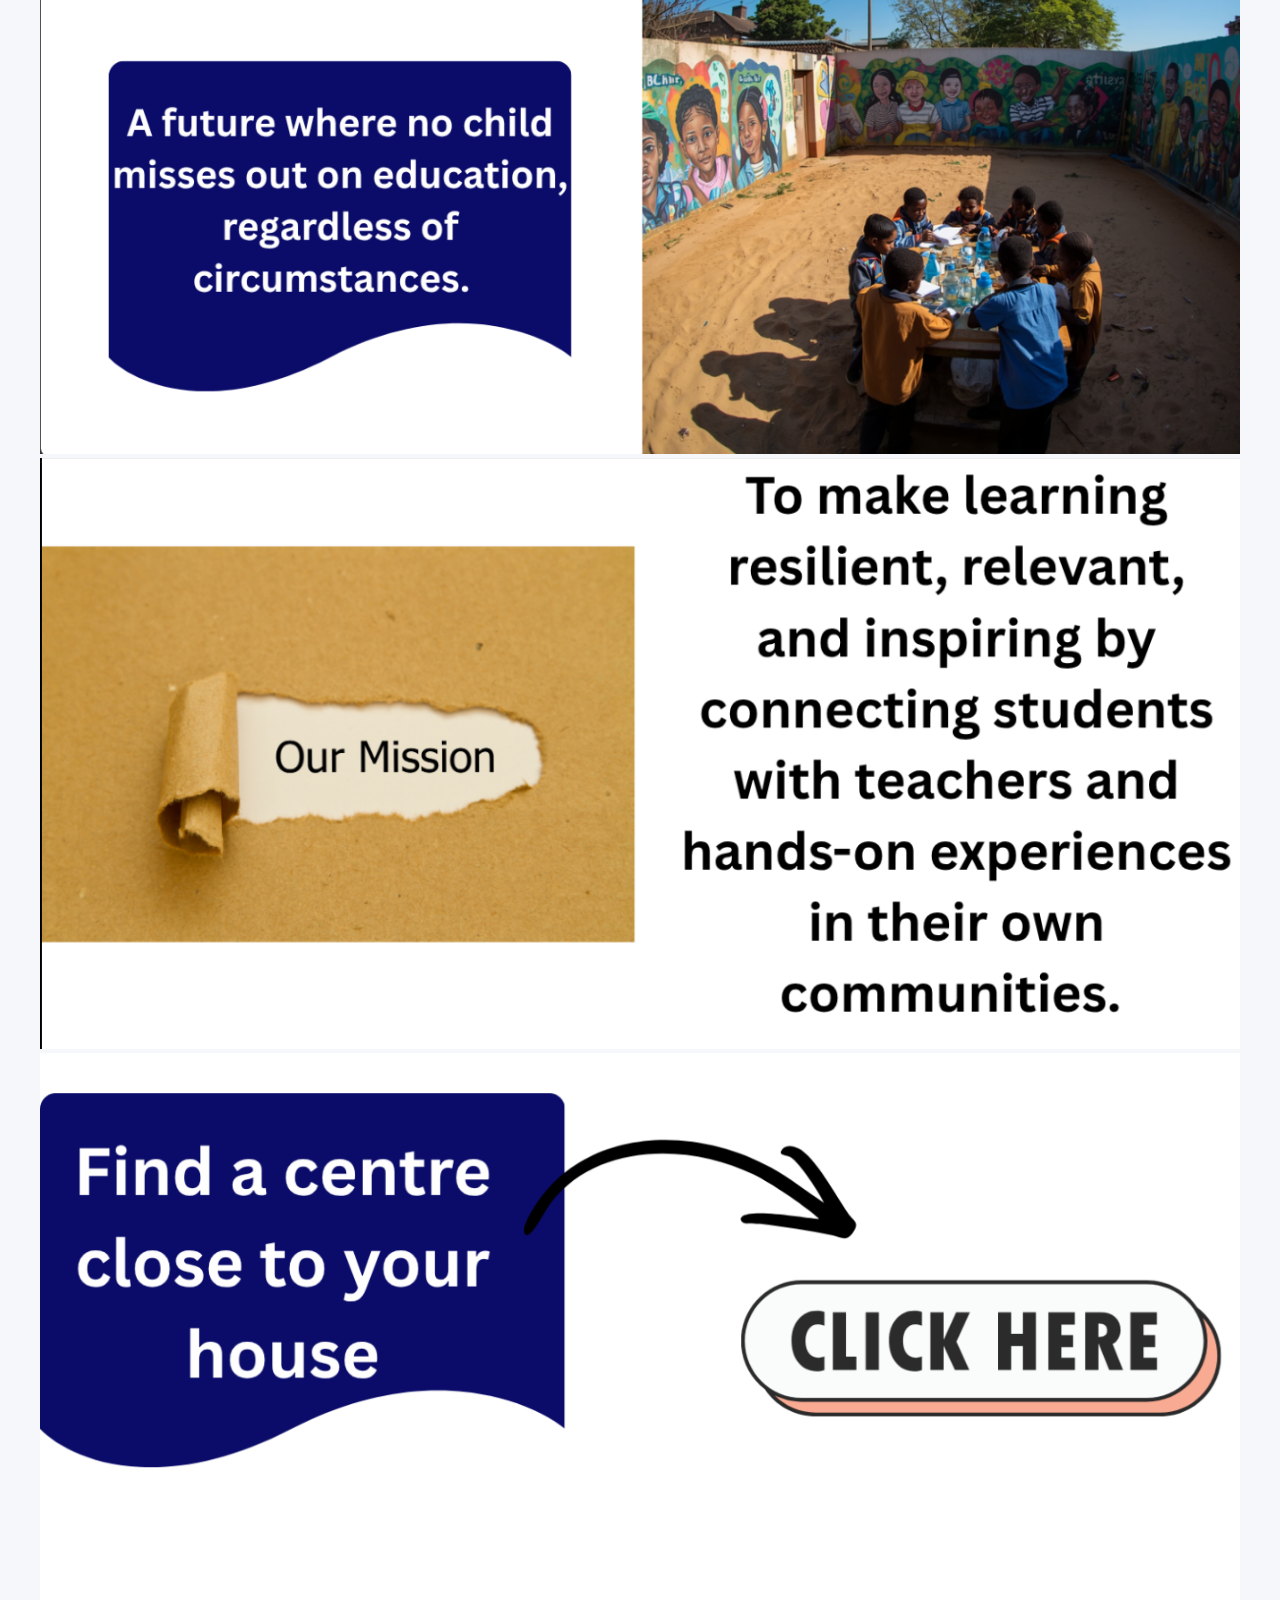
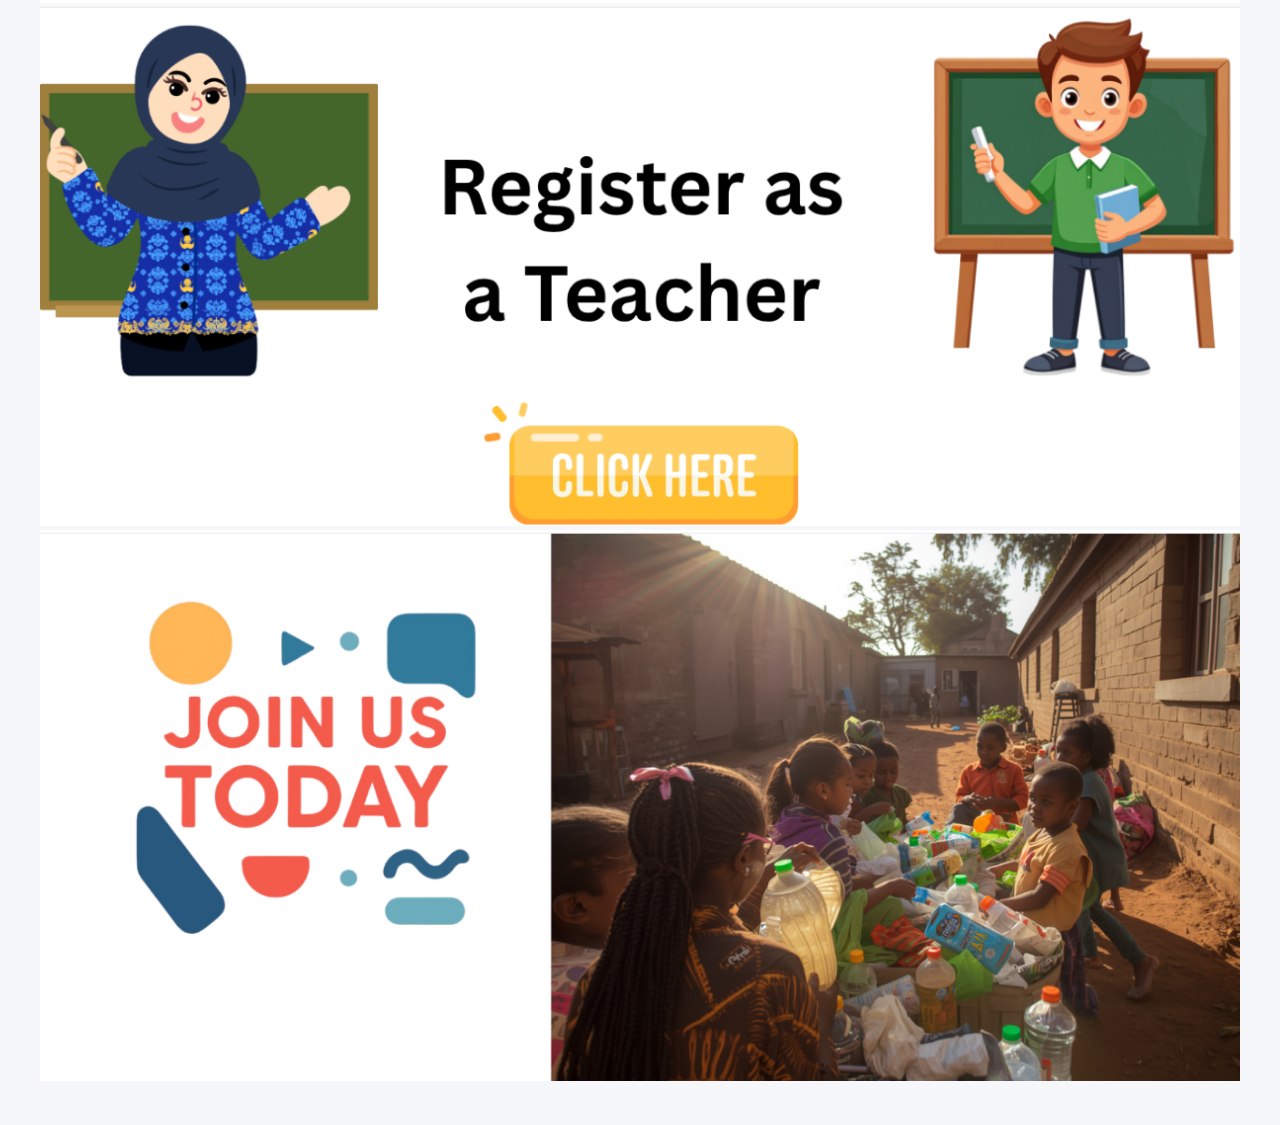
==== commit b6a11112: "more features added to the index page" ====
--- a/index.html
+++ b/index.html
@@ -34,7 +34,13 @@
 <!-- BODY AREA (YOU CAN ADD IMAGES HERE) -->
 <main class="body-area">
     <img src="images/header1.png" alt="Welcome to EduNeighborhood">
-    <img src="images/header2.png" alt="">
+    <img src="images/header2.png" alt="EduNeighborhood Image">
+    <img src="images/about1.png" alt="About EduNeighborhood">
+    <img src="images/vision1.png" alt="Our Vision">
+    <img src="images/Mission1.png" alt="Our Mission">
+    <a href="search.html"><img src="images/searchHome1.png" alt="Search"></a>
+    <a href="teacher.html"><img src="images/Register1.png" alt="Register as Teacher "></a>
+    <img src="images/footer1.png" alt="Footer Image">
 </main>
 
 </body>
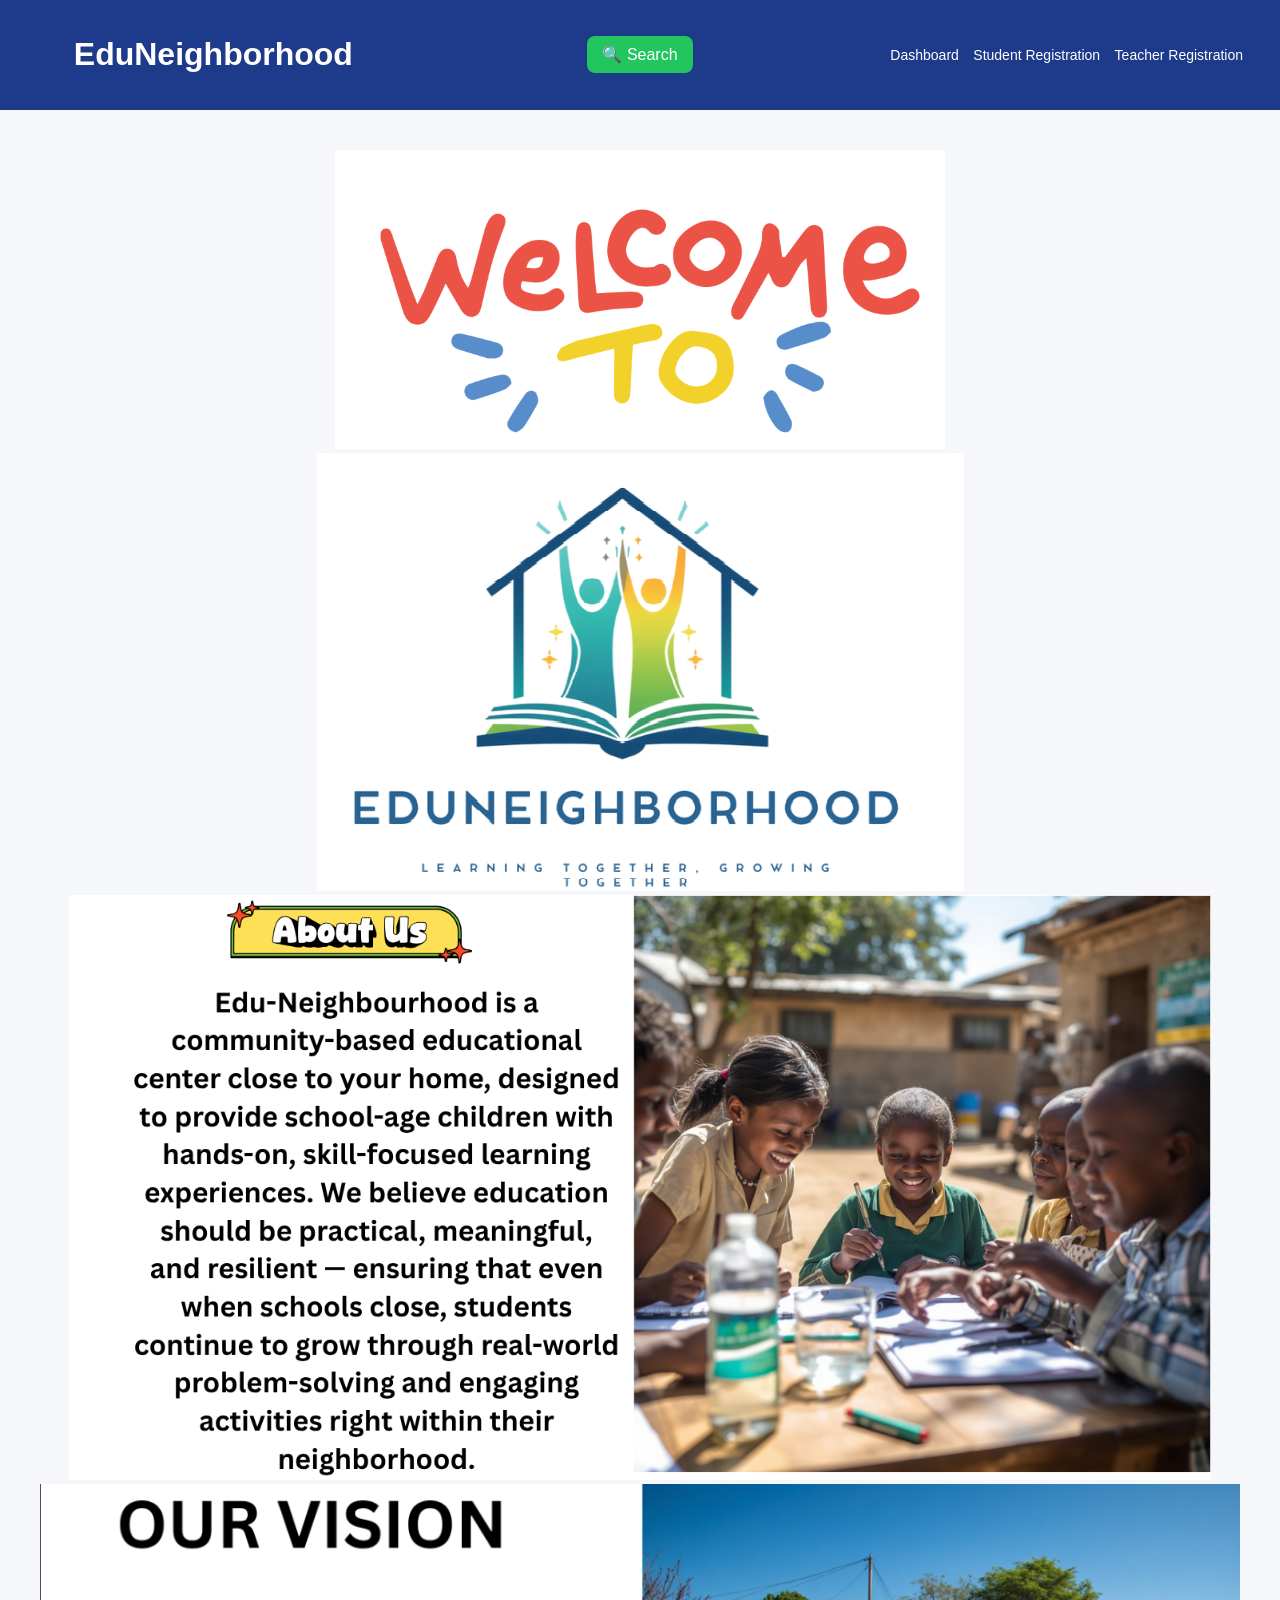
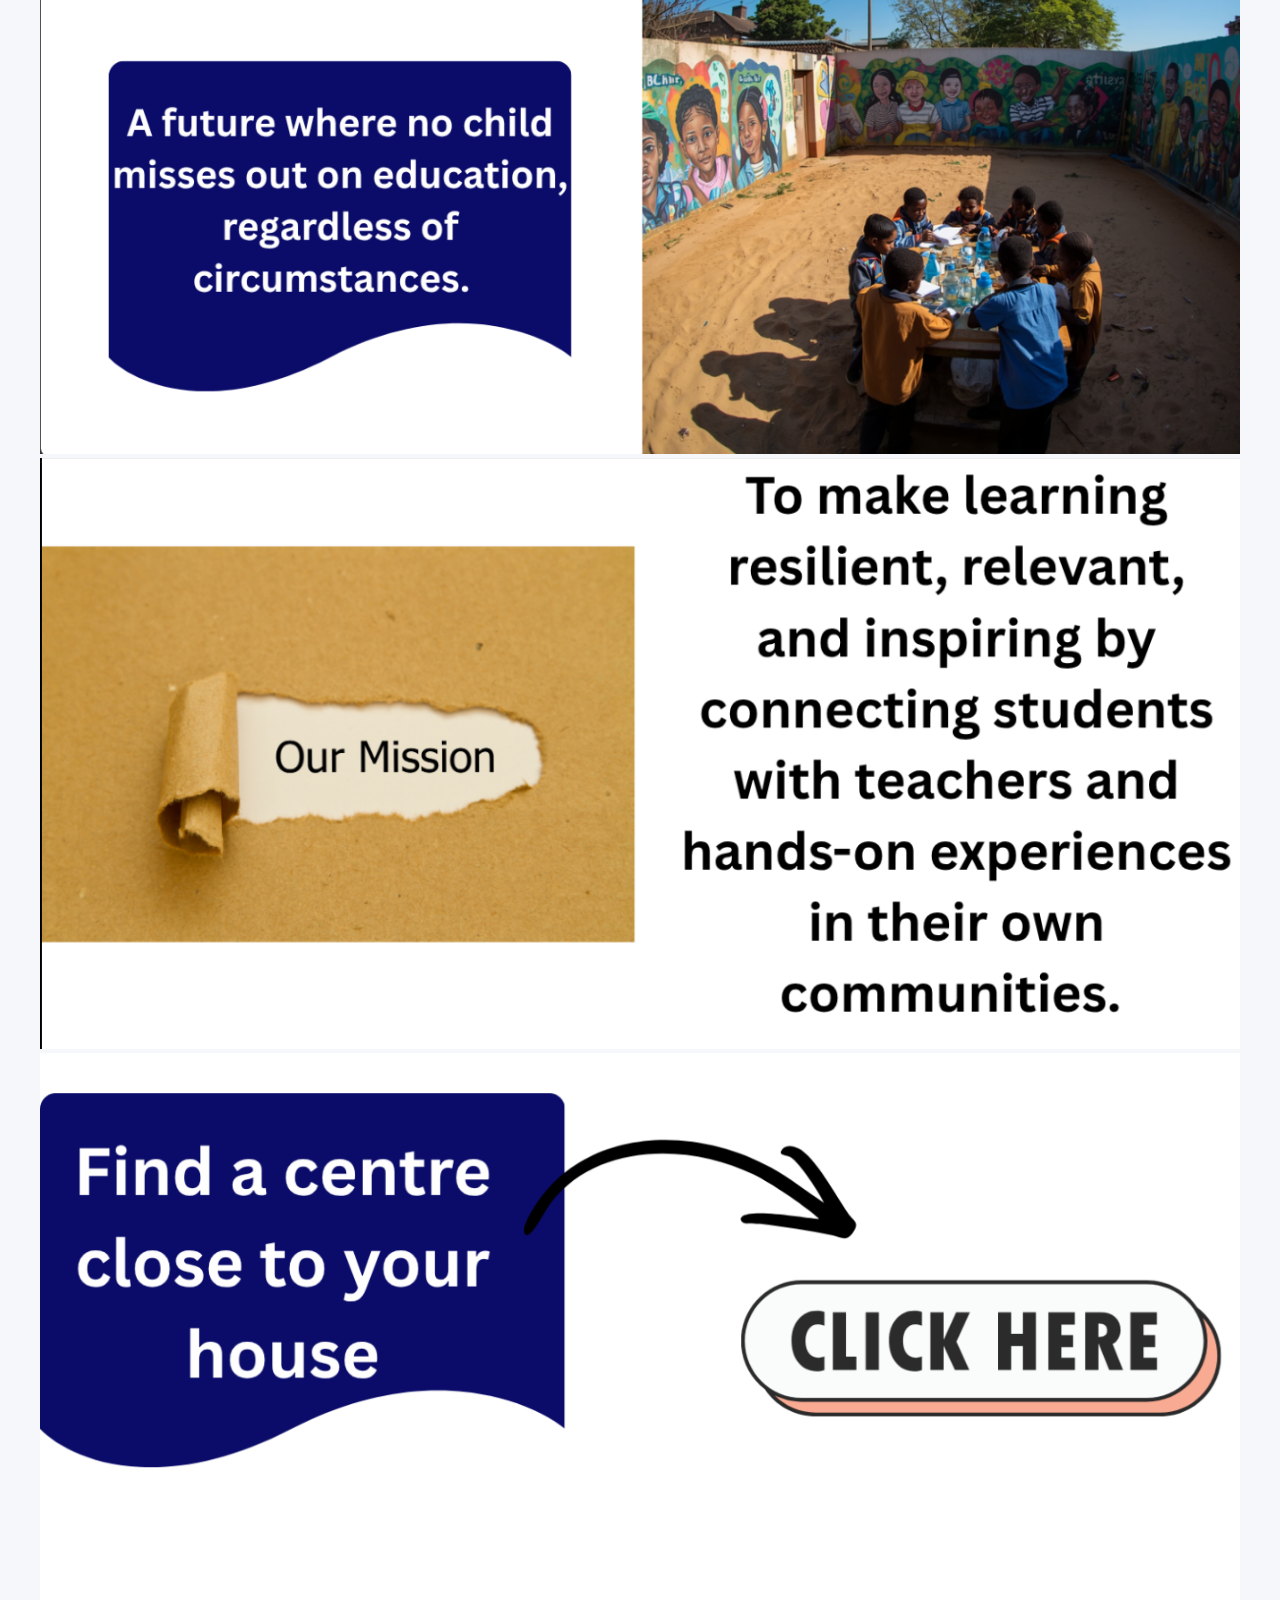
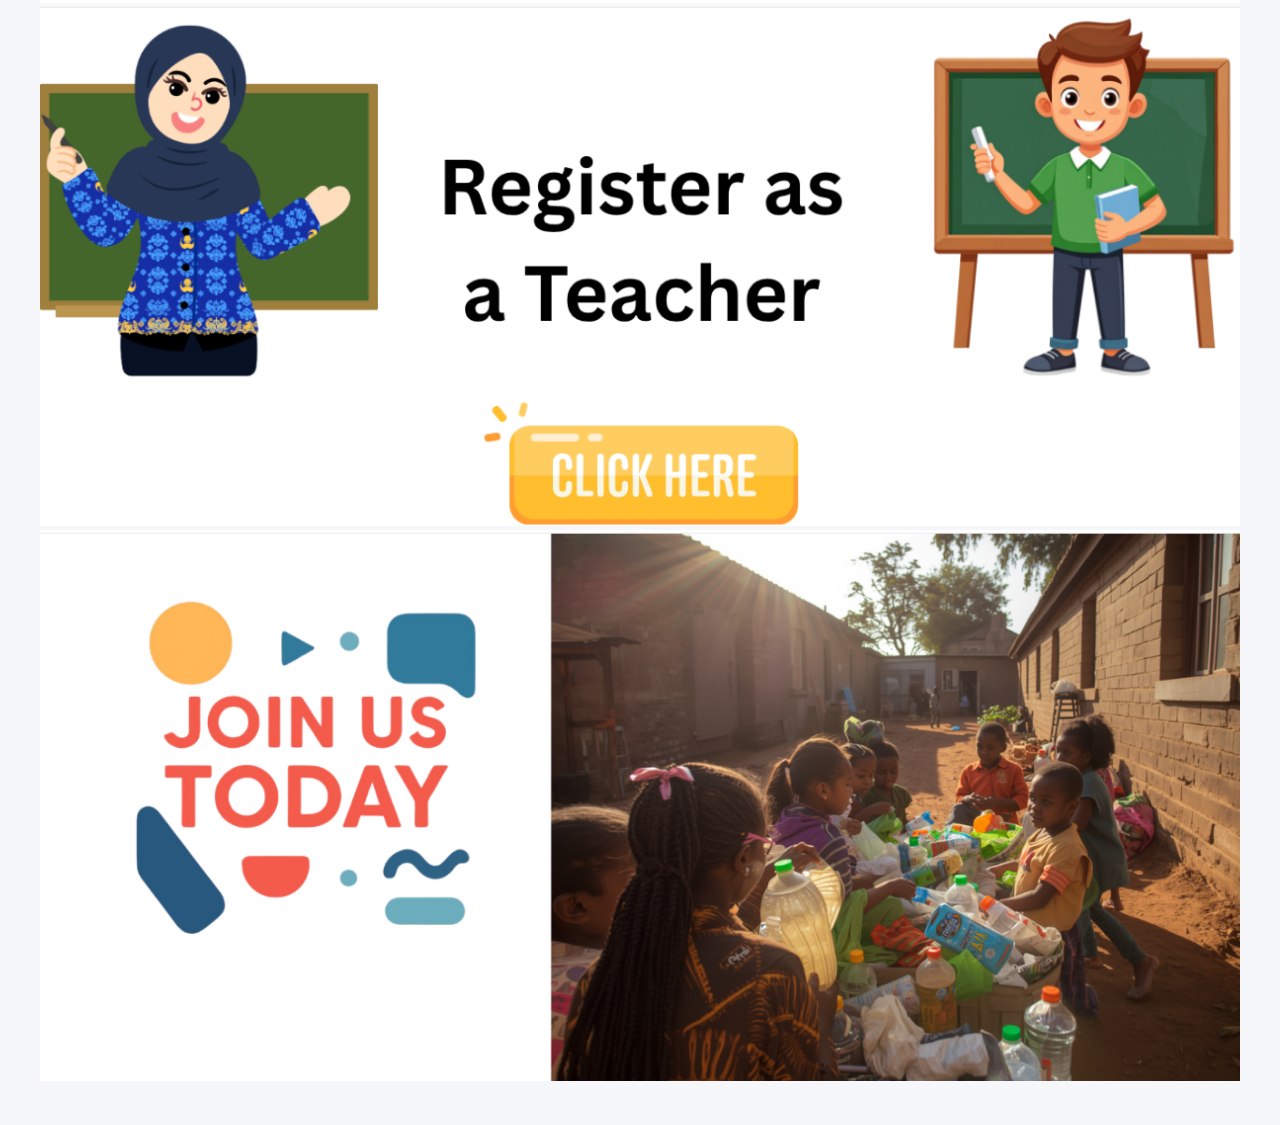
==== commit e2b59810: "added dashboard page" ====
--- a/index.html
+++ b/index.html
@@ -24,6 +24,7 @@
     <div class="right">
         
         <nav>
+            <a href="dashboard.html">Dashboard</a>
             <a href="student.html">Student Registration</a>
             <a href="teacher.html">Teacher Registration</a>
         </nav>
